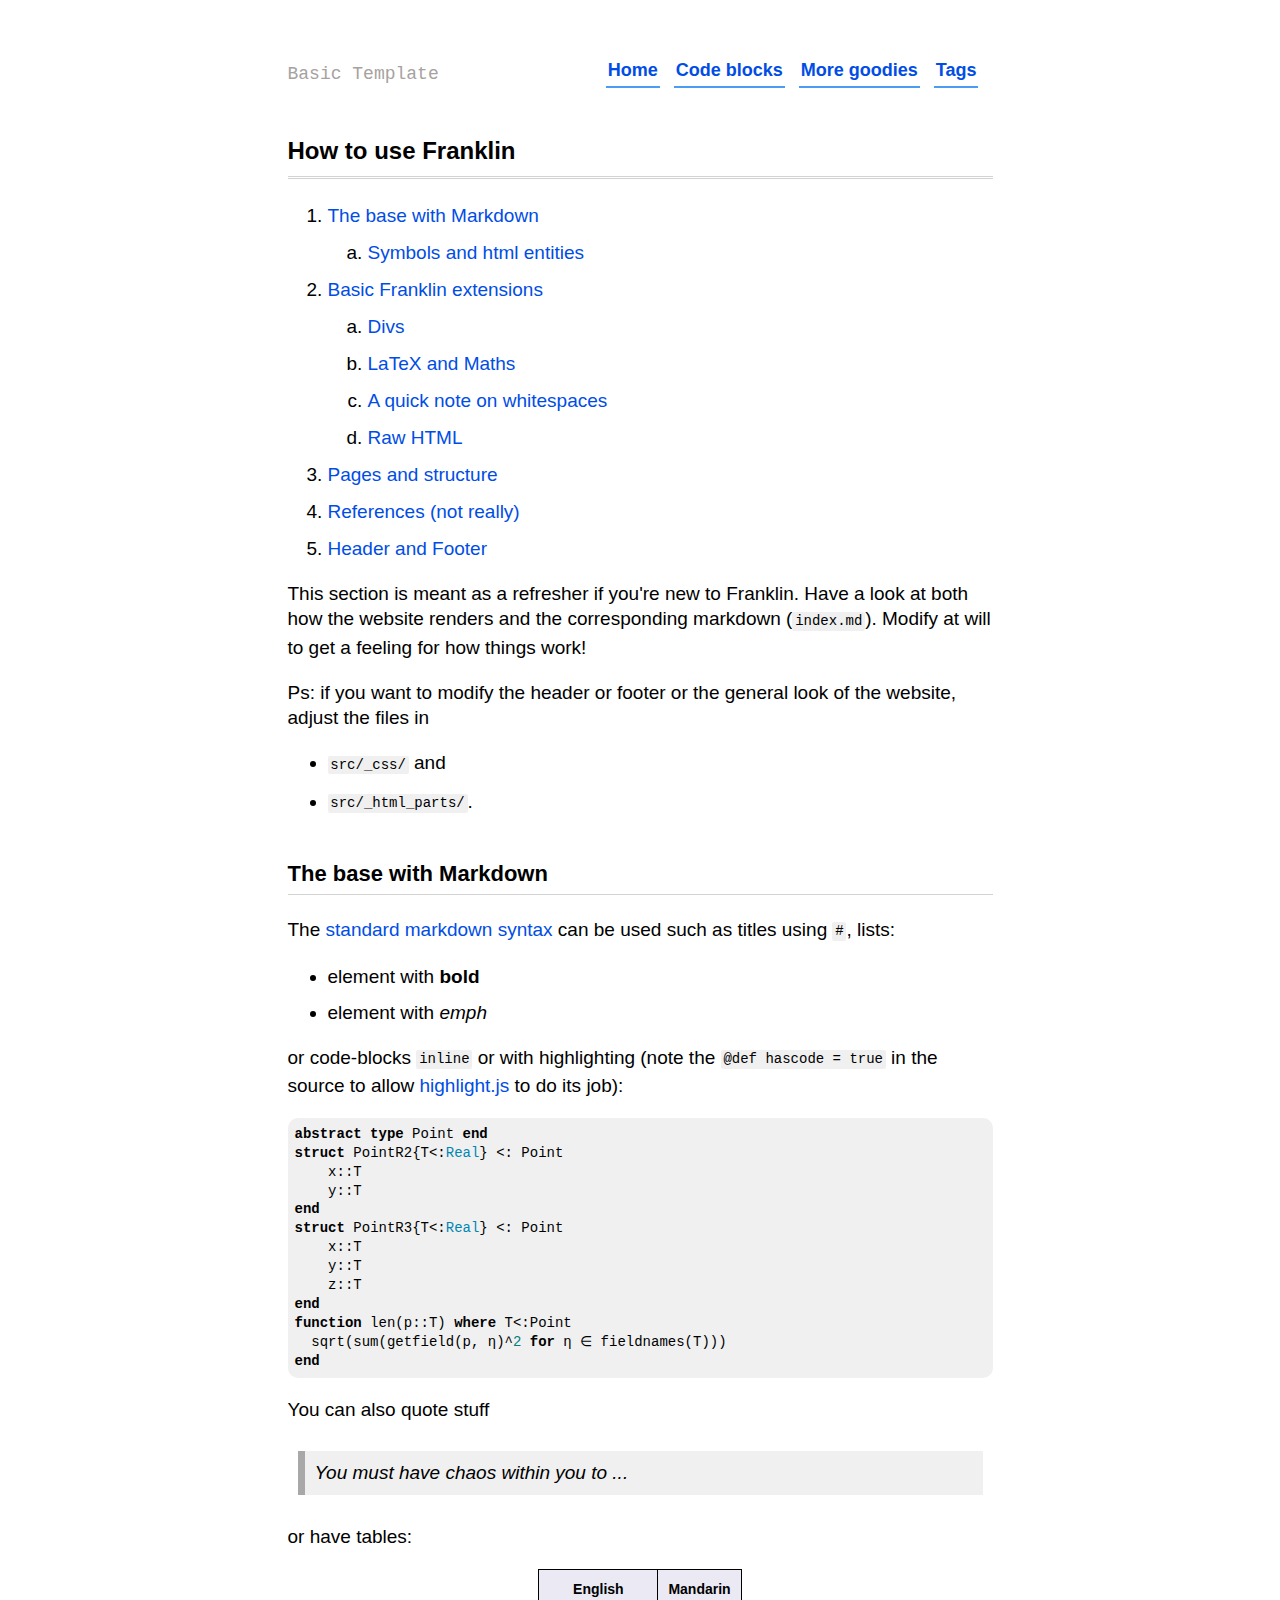
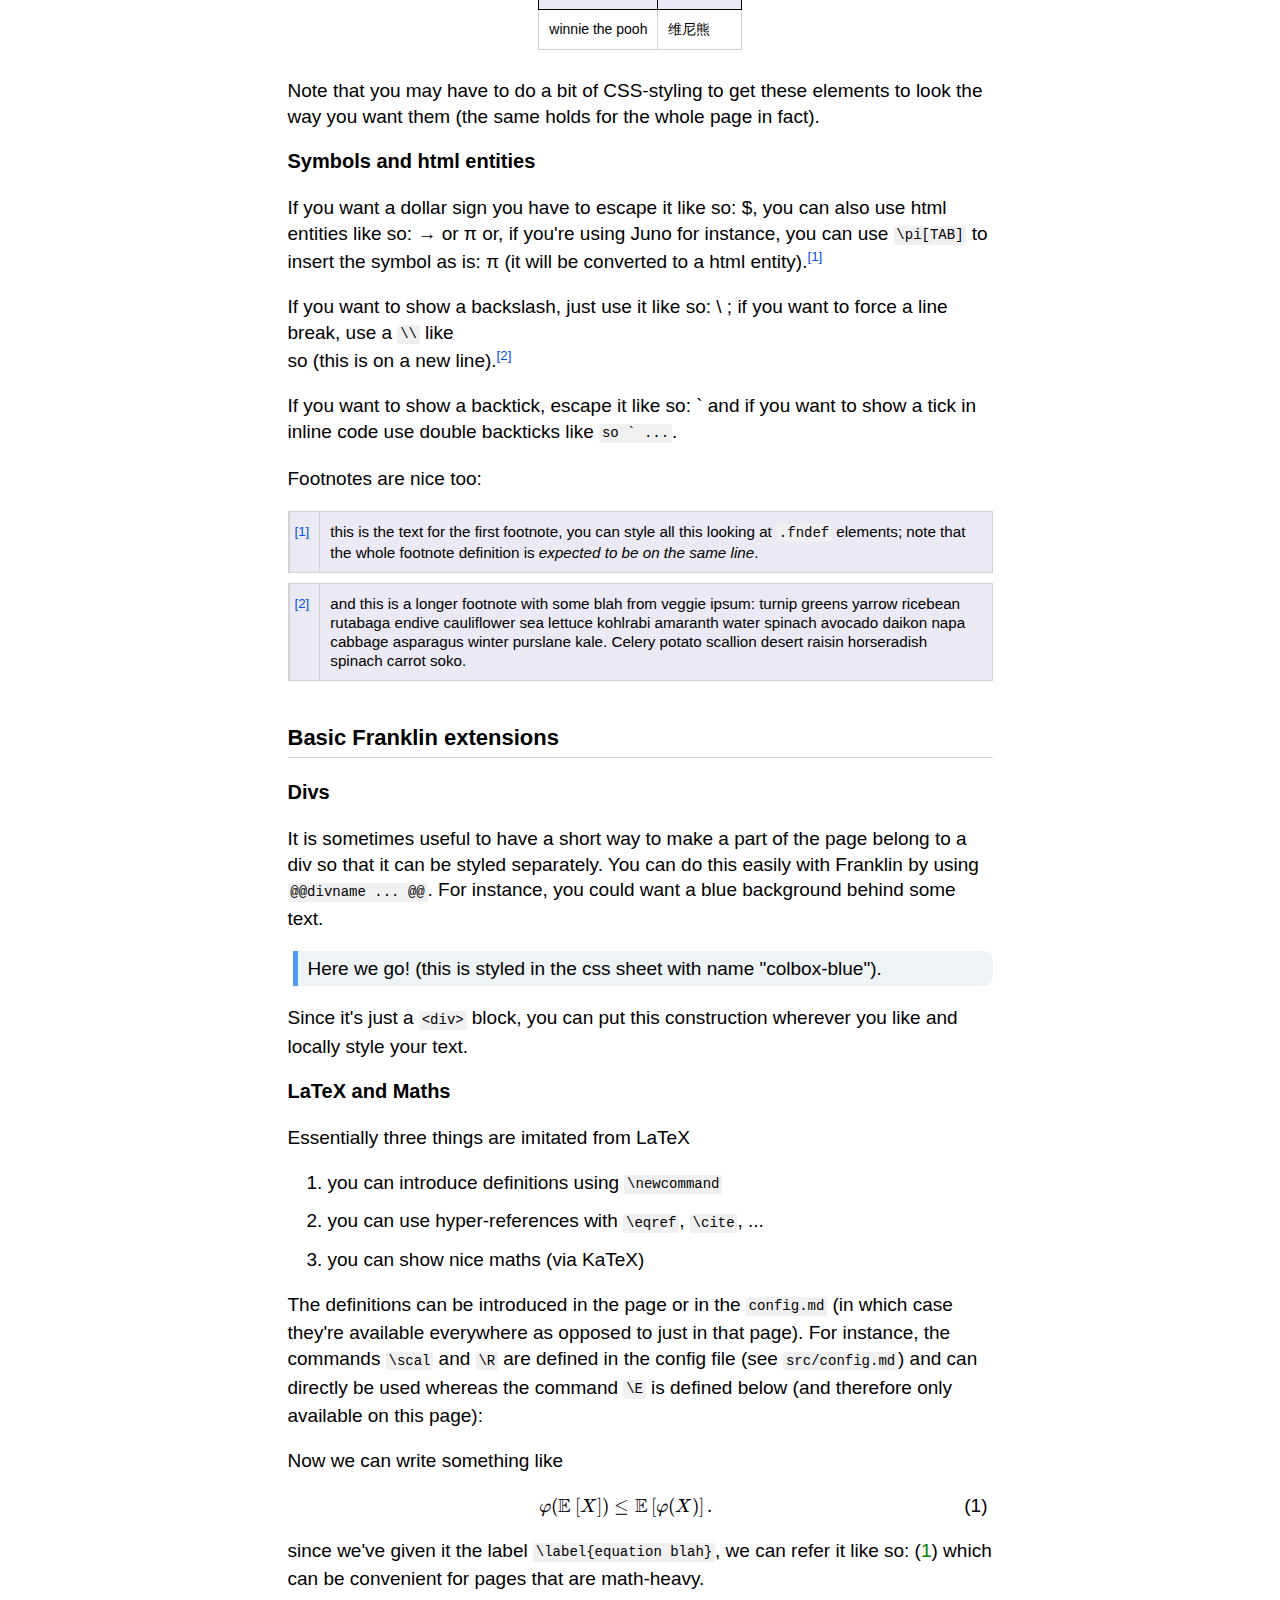
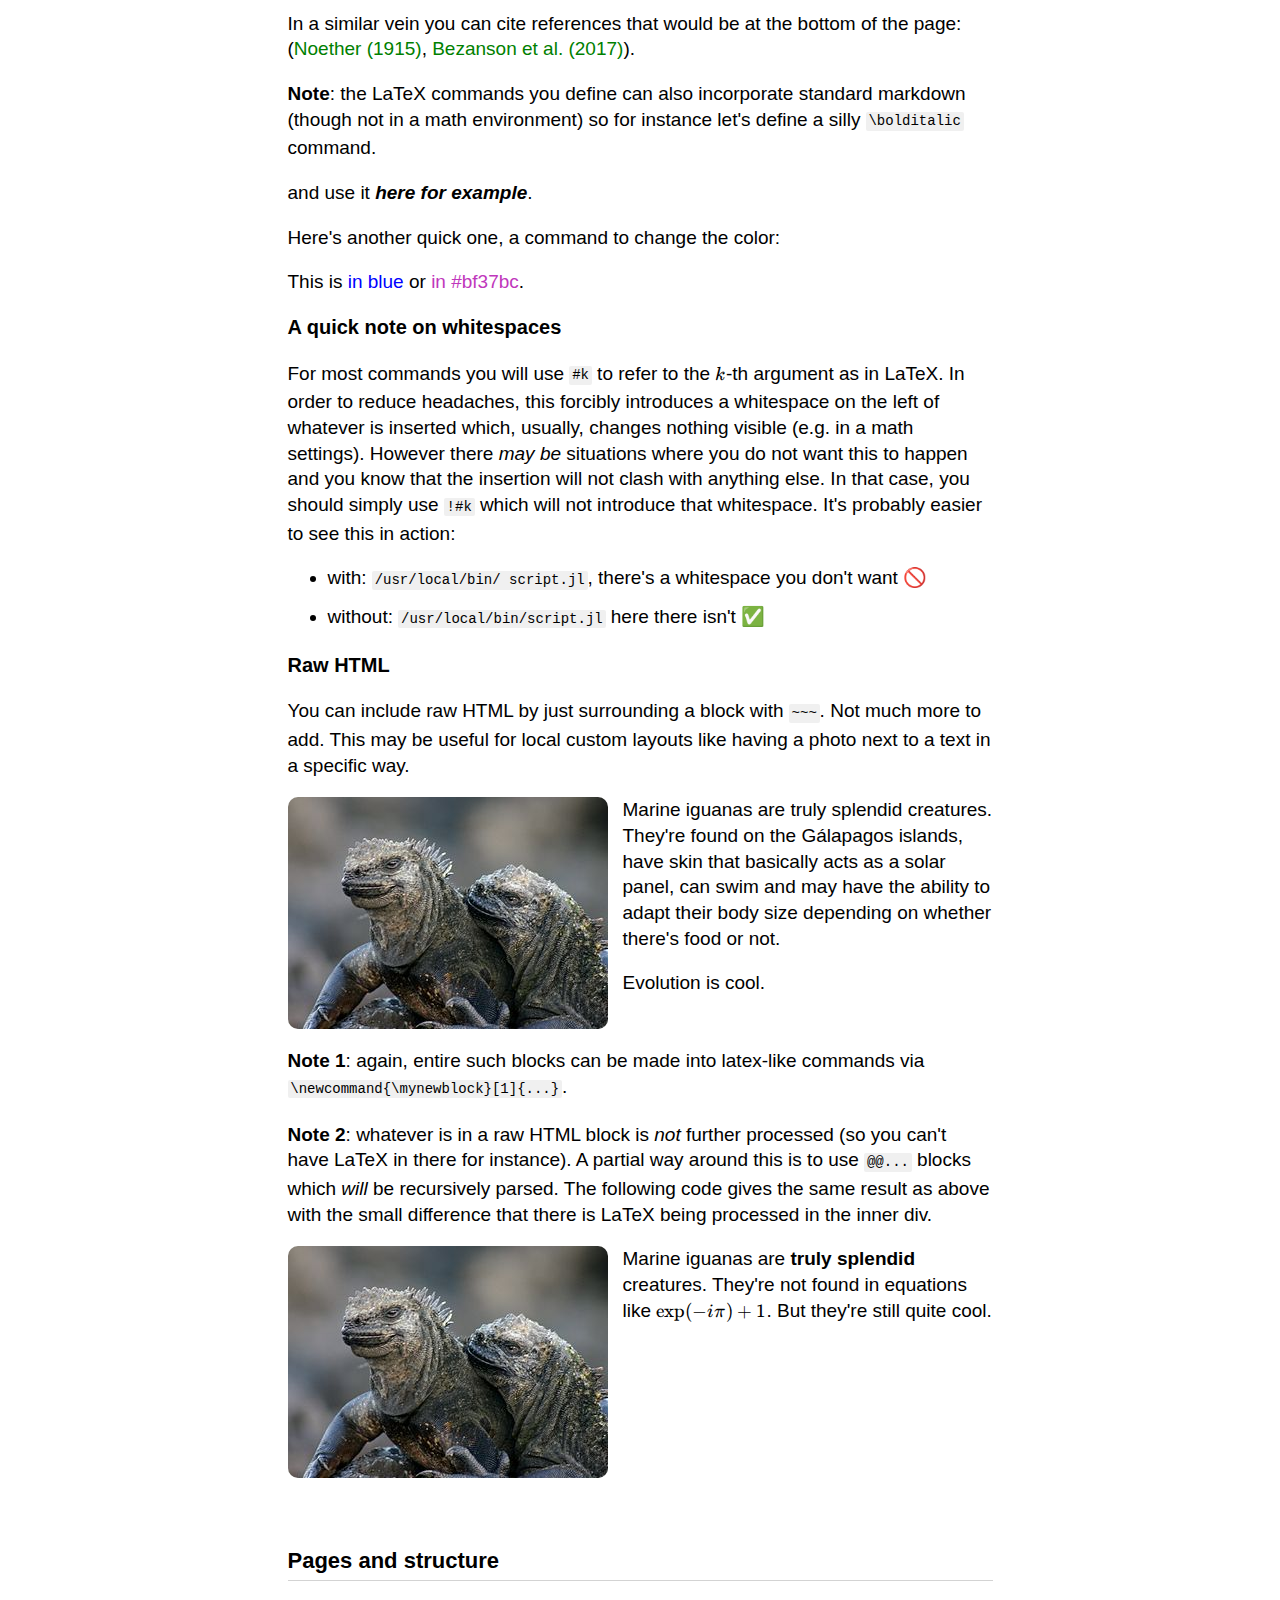
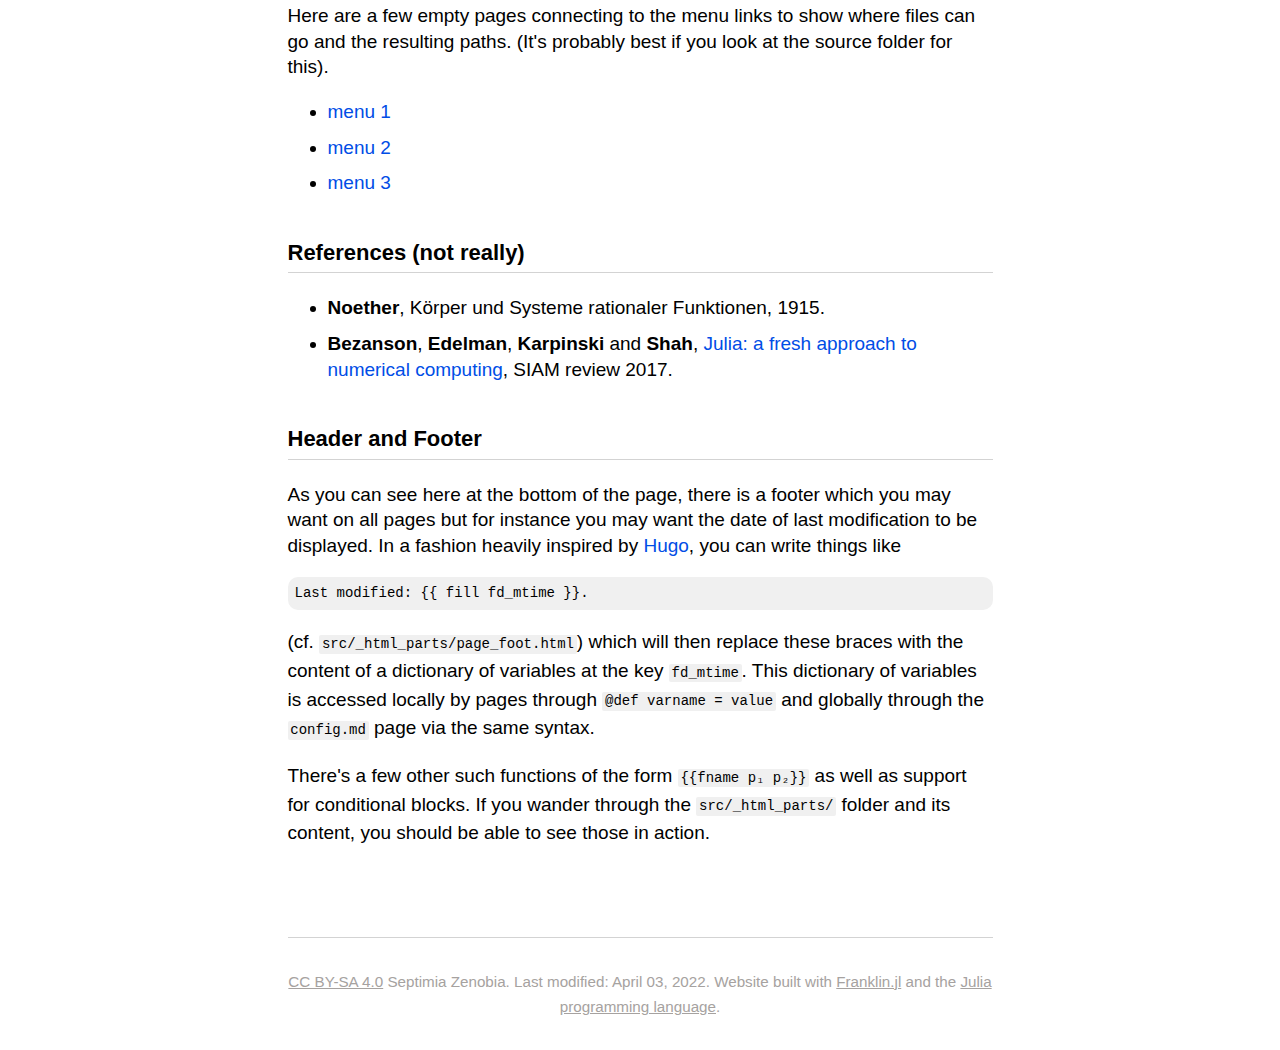
==== index.html @ fd64720a "Deploying to gh-pages from  @ 619028fad52aea829f2e5481ce11c814af1baa17 🚀" ====
<!doctype html> <html lang=en > <meta charset=UTF-8 > <meta name=viewport  content="width=device-width, initial-scale=1"> <link rel=stylesheet  href="/libs/katex/katex.min.css"> <link rel=stylesheet  href="/libs/highlight/github.min.css"> <link rel=stylesheet  href="/css/franklin.css"> <link rel=stylesheet  href="/css/basic.css"> <link rel=icon  href="/assets/favicon.png"> <title>Franklin Example</title> <header> <div class=blog-name ><a href="/">Basic Template</a></div> <nav> <ul> <li><a href="/">Home</a> <li><a href="/menu1/">Code blocks</a> <li><a href="/menu2/">More goodies</a> <li><a href="/menu3/">Tags</a> </ul> <img src="/assets/hamburger.svg" id=menu-icon > </nav> </header> <div class=franklin-content ><h1 id=how_to_use_franklin ><a href="#how_to_use_franklin" class=header-anchor >How to use Franklin</a></h1> <p><div class=franklin-toc ><ol><li><a href="#the_base_with_markdown">The base with Markdown</a><ol><li><a href="#symbols_and_html_entities">Symbols and html entities</a></ol><li><a href="#basic_franklin_extensions">Basic Franklin extensions</a><ol><li><a href="#divs">Divs</a><li><a href="#latex_and_maths">LaTeX and Maths</a><li><a href="#a_quick_note_on_whitespaces">A quick note on whitespaces</a><li><a href="#raw_html">Raw HTML</a></ol><li><a href="#pages_and_structure">Pages and structure</a><li><a href="#references_not_really">References &#40;not really&#41;</a><li><a href="#header_and_footer">Header and Footer</a></ol></div> </p> <p>This section is meant as a refresher if you&#39;re new to Franklin. Have a look at both how the website renders and the corresponding markdown &#40;<code>index.md</code>&#41;. Modify at will to get a feeling for how things work&#33;</p> <p>Ps: if you want to modify the header or footer or the general look of the website, adjust the files in</p> <ul> <li><p><code>src/_css/</code> and</p> <li><p><code>src/_html_parts/</code>.</p> </ul> <h2 id=the_base_with_markdown ><a href="#the_base_with_markdown" class=header-anchor >The base with Markdown</a></h2> <p>The <a href="https://github.com/adam-p/markdown-here/wiki/Markdown-Cheatsheet">standard markdown syntax</a> can be used such as titles using <code>#</code>, lists:</p> <ul> <li><p>element with <strong>bold</strong></p> <li><p>element with <em>emph</em></p> </ul> <p>or code-blocks <code>inline</code> or with highlighting &#40;note the <code>@def hascode &#61; true</code> in the source to allow <a href="https://highlightjs.org/">highlight.js</a> to do its job&#41;:</p> <pre><code class="julia hljs"><span class=hljs-keyword >abstract type</span> Point <span class=hljs-keyword >end</span>
<span class=hljs-keyword >struct</span> PointR2{T&lt;:<span class=hljs-built_in >Real</span>} &lt;: Point
    x::T
    y::T
<span class=hljs-keyword >end</span>
<span class=hljs-keyword >struct</span> PointR3{T&lt;:<span class=hljs-built_in >Real</span>} &lt;: Point
    x::T
    y::T
    z::T
<span class=hljs-keyword >end</span>
<span class=hljs-keyword >function</span> len(p::T) <span class=hljs-keyword >where</span> T&lt;:Point
  sqrt(sum(getfield(p, η)^<span class=hljs-number >2</span> <span class=hljs-keyword >for</span> η ∈ fieldnames(T)))
<span class=hljs-keyword >end</span></code></pre> <p>You can also quote stuff</p> <blockquote> <p>You must have chaos within you to ...</p> </blockquote> <p>or have tables:</p> <table><tr><th align=right >English<th align=right >Mandarin<tr><td align=right >winnie the pooh<td align=right >维尼熊</table> <p>Note that you may have to do a bit of CSS-styling to get these elements to look the way you want them &#40;the same holds for the whole page in fact&#41;.</p> <h3 id=symbols_and_html_entities ><a href="#symbols_and_html_entities" class=header-anchor >Symbols and html entities</a></h3> <p>If you want a dollar sign you have to escape it like so: &#36;, you can also use html entities like so: &rarr; or &pi; or, if you&#39;re using Juno for instance, you can use <code>\pi&#91;TAB&#93;</code> to insert the symbol as is: π &#40;it will be converted to a html entity&#41;.<sup id="fnref:1"><a href="#fndef:1" class=fnref >[1]</a></sup></p> <p>If you want to show a backslash, just use it like so: &#92; ; if you want to force a line break, use a <code>\\</code> like <br/> so &#40;this is on a new line&#41;.<sup id="fnref:blah"><a href="#fndef:blah" class=fnref >[2]</a></sup></p> <p>If you want to show a backtick, escape it like so: &#96; and if you want to show a tick in inline code use double backticks like <code>so &#96; ...</code>.</p> <p>Footnotes are nice too:</p> <p><table class=fndef  id="fndef:1"> <tr> <td class=fndef-backref ><a href="#fnref:1">[1]</a> <td class=fndef-content >this is the text for the first footnote, you can style all this looking at <code>.fndef</code> elements; note that the whole footnote definition is <em>expected to be on the same line</em>. </table> <table class=fndef  id="fndef:blah"> <tr> <td class=fndef-backref ><a href="#fnref:blah">[2]</a> <td class=fndef-content >and this is a longer footnote with some blah from veggie ipsum: turnip greens yarrow ricebean rutabaga endive cauliflower sea lettuce kohlrabi amaranth water spinach avocado daikon napa cabbage asparagus winter purslane kale. Celery potato scallion desert raisin horseradish spinach carrot soko. </table> </p> <h2 id=basic_franklin_extensions ><a href="#basic_franklin_extensions" class=header-anchor >Basic Franklin extensions</a></h2> <h3 id=divs ><a href="#divs" class=header-anchor >Divs</a></h3> <p>It is sometimes useful to have a short way to make a part of the page belong to a div so that it can be styled separately. You can do this easily with Franklin by using <code>@@divname ... @@</code>. For instance, you could want a blue background behind some text.</p> <div class=colbox-blue >Here we go&#33; &#40;this is styled in the css sheet with name &quot;colbox-blue&quot;&#41;.</div> <p>Since it&#39;s just a <code>&lt;div&gt;</code> block, you can put this construction wherever you like and locally style your text.</p> <h3 id=latex_and_maths ><a href="#latex_and_maths" class=header-anchor >LaTeX and Maths</a></h3> <p>Essentially three things are imitated from LaTeX</p> <ol> <li><p>you can introduce definitions using <code>\newcommand</code></p> <li><p>you can use hyper-references with <code>\eqref</code>, <code>\cite</code>, ...</p> <li><p>you can show nice maths &#40;via KaTeX&#41;</p> </ol> <p>The definitions can be introduced in the page or in the <code>config.md</code> &#40;in which case they&#39;re available everywhere as opposed to just in that page&#41;. For instance, the commands <code>\scal</code> and <code>\R</code> are defined in the config file &#40;see <code>src/config.md</code>&#41; and can directly be used whereas the command <code>\E</code> is defined below &#40;and therefore only available on this page&#41;:</p> <p>Now we can write something like</p> <a id=equation_blah  class=anchor ></a><span class=katex-display ><span class=katex ><span class=katex-mathml ><math xmlns="http://www.w3.org/1998/Math/MathML" display=block ><semantics><mrow><mi>φ</mi><mo stretchy=false >(</mo><mi mathvariant=double-struck >E</mi><mrow><mo fence=true >[</mo><mi>X</mi><mo fence=true >]</mo></mrow><mo stretchy=false >)</mo><mo>≤</mo><mi mathvariant=double-struck >E</mi><mrow><mo fence=true >[</mo><mi>φ</mi><mo stretchy=false >(</mo><mi>X</mi><mo stretchy=false >)</mo><mo fence=true >]</mo></mrow><mi mathvariant=normal >.</mi></mrow><annotation encoding="application/x-tex"> \varphi(\mathbb E\left[ X\right]) \le \mathbb E\left[ \varphi(X)\right]. </annotation></semantics></math></span><span class=katex-html  aria-hidden=true ><span class=base ><span class=strut  style="height:1em;vertical-align:-0.25em;"></span><span class="mord mathnormal">φ</span><span class=mopen >(</span><span class="mord mathbb">E</span><span class=mspace  style="margin-right:0.1667em;"></span><span class=minner ><span class="mopen delimcenter" style="top:0em;">[</span><span class="mord mathnormal" style="margin-right:0.07847em;">X</span><span class="mclose delimcenter" style="top:0em;">]</span></span><span class=mclose >)</span><span class=mspace  style="margin-right:0.2778em;"></span><span class=mrel >≤</span><span class=mspace  style="margin-right:0.2778em;"></span></span><span class=base ><span class=strut  style="height:1em;vertical-align:-0.25em;"></span><span class="mord mathbb">E</span><span class=mspace  style="margin-right:0.1667em;"></span><span class=minner ><span class="mopen delimcenter" style="top:0em;">[</span><span class="mord mathnormal">φ</span><span class=mopen >(</span><span class="mord mathnormal" style="margin-right:0.07847em;">X</span><span class=mclose >)</span><span class="mclose delimcenter" style="top:0em;">]</span></span><span class=mspace  style="margin-right:0.1667em;"></span><span class=mord >.</span></span></span></span></span> <p>since we&#39;ve given it the label <code>\label&#123;equation blah&#125;</code>, we can refer it like so: <span class=eqref >(<a href="#equation_blah">1</a>)</span> which can be convenient for pages that are math-heavy.</p> <p>In a similar vein you can cite references that would be at the bottom of the page: <span class=bibref >(<a href="#noether15">Noether (1915)</a>, <a href="#bezanson17">Bezanson et al. (2017)</a>)</span>.</p> <p><strong>Note</strong>: the LaTeX commands you define can also incorporate standard markdown &#40;though not in a math environment&#41; so for instance let&#39;s define a silly <code>\bolditalic</code> command.</p> <p>and use it <em><strong>here for example</strong></em>.</p> <p>Here&#39;s another quick one, a command to change the color:</p> <p>This is <span style="color: blue">in blue</span> or <span style="color: #bf37bc">in #bf37bc</span>.</p> <h3 id=a_quick_note_on_whitespaces ><a href="#a_quick_note_on_whitespaces" class=header-anchor >A quick note on whitespaces</a></h3> <p>For most commands you will use <code>#k</code> to refer to the <span class=katex ><span class=katex-mathml ><math xmlns="http://www.w3.org/1998/Math/MathML"><semantics><mrow><mi>k</mi></mrow><annotation encoding="application/x-tex">k</annotation></semantics></math></span><span class=katex-html  aria-hidden=true ><span class=base ><span class=strut  style="height:0.6944em;"></span><span class="mord mathnormal" style="margin-right:0.03148em;">k</span></span></span></span>-th argument as in LaTeX. In order to reduce headaches, this forcibly introduces a whitespace on the left of whatever is inserted which, usually, changes nothing visible &#40;e.g. in a math settings&#41;. However there <em>may be</em> situations where you do not want this to happen and you know that the insertion will not clash with anything else. In that case, you should simply use <code>&#33;#k</code> which will not introduce that whitespace. It&#39;s probably easier to see this in action:</p> <ul> <li><p>with: <code>/usr/local/bin/ script.jl</code>, there&#39;s a whitespace you don&#39;t want 🚫</p> <li><p>without: <code>/usr/local/bin/script.jl</code> here there isn&#39;t ✅</p> </ul> <h3 id=raw_html ><a href="#raw_html" class=header-anchor >Raw HTML</a></h3> <p>You can include raw HTML by just surrounding a block with <code>~~~</code>. Not much more to add. This may be useful for local custom layouts like having a photo next to a text in a specific way.</p> <div class=row > <div class=container > <img class=left  src="/assets/rndimg.jpg"> <p> Marine iguanas are truly splendid creatures. They're found on the Gálapagos islands, have skin that basically acts as a solar panel, can swim and may have the ability to adapt their body size depending on whether there's food or not. </p> <p> Evolution is cool. </p> <div style="clear: both"></div> </div> </div> <p><strong>Note 1</strong>: again, entire such blocks can be made into latex-like commands via <code>\newcommand&#123;\mynewblock&#125;&#91;1&#93;&#123;...&#125;</code>.</p> <p><strong>Note 2</strong>: whatever is in a raw HTML block is <em>not</em> further processed &#40;so you can&#39;t have LaTeX in there for instance&#41;. A partial way around this is to use <code>@@...</code> blocks which <em>will</em> be recursively parsed. The following code gives the same result as above with the small difference that there is LaTeX being processed in the inner div.</p> <div class=row ><div class=container ><div class=left ><img src="/assets/rndimg.jpg" alt="" /></div></div> <p>Marine iguanas are <strong>truly splendid</strong> creatures. They&#39;re not found in equations like <span class=katex ><span class=katex-mathml ><math xmlns="http://www.w3.org/1998/Math/MathML"><semantics><mrow><mi>exp</mi><mo>⁡</mo><mo stretchy=false >(</mo><mo>−</mo><mi>i</mi><mi>π</mi><mo stretchy=false >)</mo><mo>+</mo><mn>1</mn></mrow><annotation encoding="application/x-tex">\exp(-i\pi)+1</annotation></semantics></math></span><span class=katex-html  aria-hidden=true ><span class=base ><span class=strut  style="height:1em;vertical-align:-0.25em;"></span><span class=mop >exp</span><span class=mopen >(</span><span class=mord >−</span><span class="mord mathnormal" style="margin-right:0.03588em;">iπ</span><span class=mclose >)</span><span class=mspace  style="margin-right:0.2222em;"></span><span class=mbin >+</span><span class=mspace  style="margin-right:0.2222em;"></span></span><span class=base ><span class=strut  style="height:0.6444em;"></span><span class=mord >1</span></span></span></span>. But they&#39;re still quite cool. <div style="clear: both"></div> </p></div> <h2 id=pages_and_structure ><a href="#pages_and_structure" class=header-anchor >Pages and structure</a></h2> <p>Here are a few empty pages connecting to the menu links to show where files can go and the resulting paths. &#40;It&#39;s probably best if you look at the source folder for this&#41;.</p> <ul> <li><p><a href="/menu1/">menu 1</a></p> <li><p><a href="/menu2/">menu 2</a></p> <li><p><a href="/menu3/">menu 3</a></p> </ul> <h2 id=references_not_really ><a href="#references_not_really" class=header-anchor >References &#40;not really&#41;</a></h2> <ul> <li><p><a id=noether15  class=anchor ></a><strong>Noether</strong>, Körper und Systeme rationaler Funktionen, 1915.</p> <li><p><a id=bezanson17  class=anchor ></a><strong>Bezanson</strong>, <strong>Edelman</strong>, <strong>Karpinski</strong> and <strong>Shah</strong>, <a href="https://julialang.org/research/julia-fresh-approach-BEKS.pdf">Julia: a fresh approach to numerical computing</a>, SIAM review 2017.</p> </ul> <h2 id=header_and_footer ><a href="#header_and_footer" class=header-anchor >Header and Footer</a></h2> <p>As you can see here at the bottom of the page, there is a footer which you may want on all pages but for instance you may want the date of last modification to be displayed. In a fashion heavily inspired by <a href="https://gohugo.io">Hugo</a>, you can write things like</p> <pre><code class="html hljs">Last modified: {{ fill fd_mtime }}.</code></pre>
<p>&#40;cf. <code>src/_html_parts/page_foot.html</code>&#41; which will then replace these braces with the content of a dictionary of variables at the key <code>fd_mtime</code>. This dictionary of variables is accessed locally by pages through <code>@def varname &#61; value</code> and globally through the <code>config.md</code> page via the same syntax.</p>
<p>There&#39;s a few other such functions of the form <code>&#123;&#123;fname p₁ p₂&#125;&#125;</code> as well as support for conditional blocks. If you wander through the <code>src/_html_parts/</code> folder and its content, you should be able to see those in action.</p>
<div class=page-foot >
    <a href="http://creativecommons.org/licenses/by-sa/4.0/">CC BY-SA 4.0</a> Septimia Zenobia. Last modified: April 03, 2022.
    Website built with <a href="https://github.com/tlienart/Franklin.jl">Franklin.jl</a> and the <a href="https://julialang.org">Julia programming language</a>.
</div>
</div>
---- libs/highlight/github.min.css ----
.hljs { display: block; font-size: 14px; line-height: 1.45em; overflow-x: auto; padding: 0.5em; color: var(--text-color); background: var(--block-background); }

.hljs-comment,
.hljs-quote { color: #998; font-style: italic; }

.hljs-keyword,
.hljs-selector-tag,
.hljs-subst { color: var(--text-color); font-weight: 700; }

.hljs-literal,
.hljs-number,
.hljs-tag .hljs-attr,
.hljs-template-variable,
.hljs-variable { color: teal; }

.hljs-doctag,
.hljs-string { color: #d14; }

.hljs-section,
.hljs-selector-id,
.hljs-title { color: #900; font-weight: 700; }
.hljs-subst { font-weight: 400; }

.hljs-class .hljs-title,
.hljs-type { color: #458; font-weight: 700; }

.hljs-attribute,
.hljs-name,
.hljs-tag { color: navy; font-weight: 400; }

.hljs-link,
.hljs-regexp { color: #009926; }

.hljs-bullet,
.hljs-symbol { color: #990073; }

.hljs-built_in,
.hljs-builtin-name { color: #0086b3; }
.hljs-meta { color: var(--text-color); font-weight: 700; }
.hljs-deletion { background: #fdd; }
.hljs-addition { background: #dfd; }
.hljs-emphasis { font-style: italic; }
.hljs-strong { font-weight: 700; }
---- css/franklin.css ----
@charset "utf-8"; :root{--block-background:hsl(0,0%,94%);--output-background:hsl(0,0%,98%);--small:14px;--normal:19px;--text-color:hsv(0,0%,20%)}html{font-family:Helvetica,Arial,sans-serif;font-size:var(--normal);color:var(--text-color)}.franklin-content .row{display:block}.franklin-content .left{float:left;margin-right:15px}.franklin-content .right{float:right}.franklin-content .container img{width:auto;padding-left:0;border-radius:10px}.franklin-content .footnote{position:relative;top:-0.5em;font-size:70%}.franklin-content .page-foot a{text-decoration:none;color:#a6a2a0;text-decoration:underline}.page-foot{font-size:80%;font-family:Arial,serif;color:#a6a2a0;text-align:center;margin-top:6em;border-top:1px solid lightgrey;padding-top:2em;margin-bottom:4em}.franklin-toc li{margin:.6rem 0}.franklin-content{position:relative;padding-left:12.5%;padding-right:12.5%;line-height:1.35em}@media (min-width:940px){.franklin-content{width:705px;margin-left:auto;margin-right:auto}}@media (max-width:480px){.franklin-content{padding-left:6%;padding-right:6%}}.franklin-content h1{font-size:24px}.franklin-content h2{font-size:22px}.franklin-content h3{font-size:20px}.franklin-content h1,h2,h3,h4,h5,h6{text-align:left}.franklin-content h1{padding-bottom:.5em;border-bottom:3px double lightgrey;margin-top:1.5em;margin-bottom:1em}.franklin-content h2{padding-bottom:.3em;border-bottom:1px solid lightgrey;margin-top:2em;margin-bottom:1em}.franklin-content h1 a{color:inherit}.franklin-content h1 a:hover{text-decoration:none}.franklin-content h2 a{color:inherit}.franklin-content h2 a:hover{text-decoration:none}.franklin-content h3 a{color:inherit}.franklin-content h3 a:hover{text-decoration:none}.franklin-content h4 a{color:inherit}.franklin-content h4 a:hover{text-decoration:none}.franklin-content h5 a{color:inherit}.franklin-content h5 a:hover{text-decoration:none}.franklin-content h6 a{color:inherit}.franklin-content h6 a:hover{text-decoration:none}.franklin-content table{margin-left:auto;margin-right:auto;border-collapse:collapse;text-align:center}.franklin-toc ol ol{list-style-type:lower-alpha}.franklin-content th,td{font-size:var(--small);padding:10px;border:1px solid black}.franklin-content blockquote{background:var(--block-background);border-left:7px solid #a8a8a8;margin:1.5em 10px;padding:.5em 10px;font-style:italic}.franklin-content blockquote p{display:inline}.franklin-content li p{margin:10px 0}.franklin-content a{color:#004de6;text-decoration:none}.franklin-content a:hover{text-decoration:underline}.franklin-content .eqref a{color:green}.franklin-content .bibref a{color:green}.franklin-content sup{font-size:70%;vertical-align:super;line-height:0}.franklin-content table.fndef{margin:0;margin-bottom:10px}.franklin-content .fndef tr,td{padding:0;border:0;text-align:left}.franklin-content .fndef tr{border-left:2px solid lightgray}.franklin-content .fndef td.fndef-backref{vertical-align:top;font-size:70%;padding-left:5px}.franklin-content .fndef td.fndef-content{font-size:80%;padding-left:10px;width:100%}.franklin-content img{width:70%;text-align:center;padding-left:10%}.franklin-content .img-small img{width:50%;text-align:center;padding-left:20%}body{counter-reset:eqnum}.katex{font-size:1em !important}.katex-display .katex{display:inline-block;white-space:normal}.katex-display::after{counter-increment:eqnum;content:"(" counter(eqnum) ")";position:relative;float:right;padding-right:5px}.nonumber .katex-display::after{counter-increment:nothing;content:""}code{background-color:var(--block-background);padding:.1em .2em;border-radius:2px;font-size:var(--small)}.hljs{font-size:var(--small);line-height:1.35em;border-radius:10px}.hljs-meta,.hljs-metas,.hljs-metap{font-weight:bold}.hljs-meta{color:#19b333}.hljs-metas{color:red}.hljs-metap{color:#3383e7}.code-output{background:var(--output-background);border:1px dashed #dbdbdb}.franklin-content .colbox-blue{background-color:#eef3f5;padding-top:5px;padding-right:10px;padding-left:10px;padding-bottom:5px;margin-left:5px;margin-top:5px;margin-bottom:5px;border-radius:0 10px 10px 0;border-left:5px solid #4c9cf1}
---- css/basic.css ----
@charset "utf-8"; nav{width:64%;display:inline-block}nav ul{padding-left:0;margin-top:0;margin-bottom:0}nav li{display:inline-block}nav li a{color:#004de6;text-decoration:none;font-size:18px;font-weight:bold;display:inline-block;float:center;padding-top:10px;padding-right:2px;padding-left:2px;padding-bottom:5px;margin-left:7px;margin-right:7px;border-bottom:2px solid #4c9cf1;transition:color .3s ease}header{text-align:right;margin-top:50px;margin-bottom:50px;display:flex;align-items:center}header .blog-name{width:35%;display:inline-block;text-align:left;font-size:18px;font-family:"Lucida Console",Monaco,monospace;padding-top:10px}header .blog-name a{color:#a6a2a0;text-decoration:none}header li a:hover{color:black;border-bottom:2px solid black}#menu-icon{display:none}@media (max-width:480px){header{padding-left:6%;padding-right:6%}}@media (min-width:481px){header{padding-left:12.5%;padding-right:12.5%}}@media (min-width:940px){header{width:705px;margin-left:auto;margin-right:auto}}@media (max-width:760px){header{display:block}header .blog-name{display:block;width:100%;padding-bottom:10px}nav{width:100%}}@media (max-width:500px){header{height:35px;display:flex;align-items:center}header .blog-name{display:inline-block;width:70%}nav{display:inline-block;width:27%}nav ul,nav:active ul{display:none;position:absolute;background:#fff;border:1px solid #444;right:50px;top:60px;width:30%;border-radius:4px 0 4px 4px;z-index:1}nav li{text-align:left;display:block;padding:0;margin:0}header li a{border-bottom:none}header li a:hover{border-bottom:none}nav:hover ul{display:block}#menu-icon{display:inline-block;margin-right:10px;margin-top:5px}}table{line-height:1em;margin-left:auto;margin-right:auto;border-collapse:collapse;text-align:center;margin-bottom:1.5em}tr:first-of-type{background:#eae9f4}tr:first-of-type>th{text-align:center}tr,th,td{padding:10px;border:1px solid lightgray}table tbody tr td{border:1px solid lightgray}
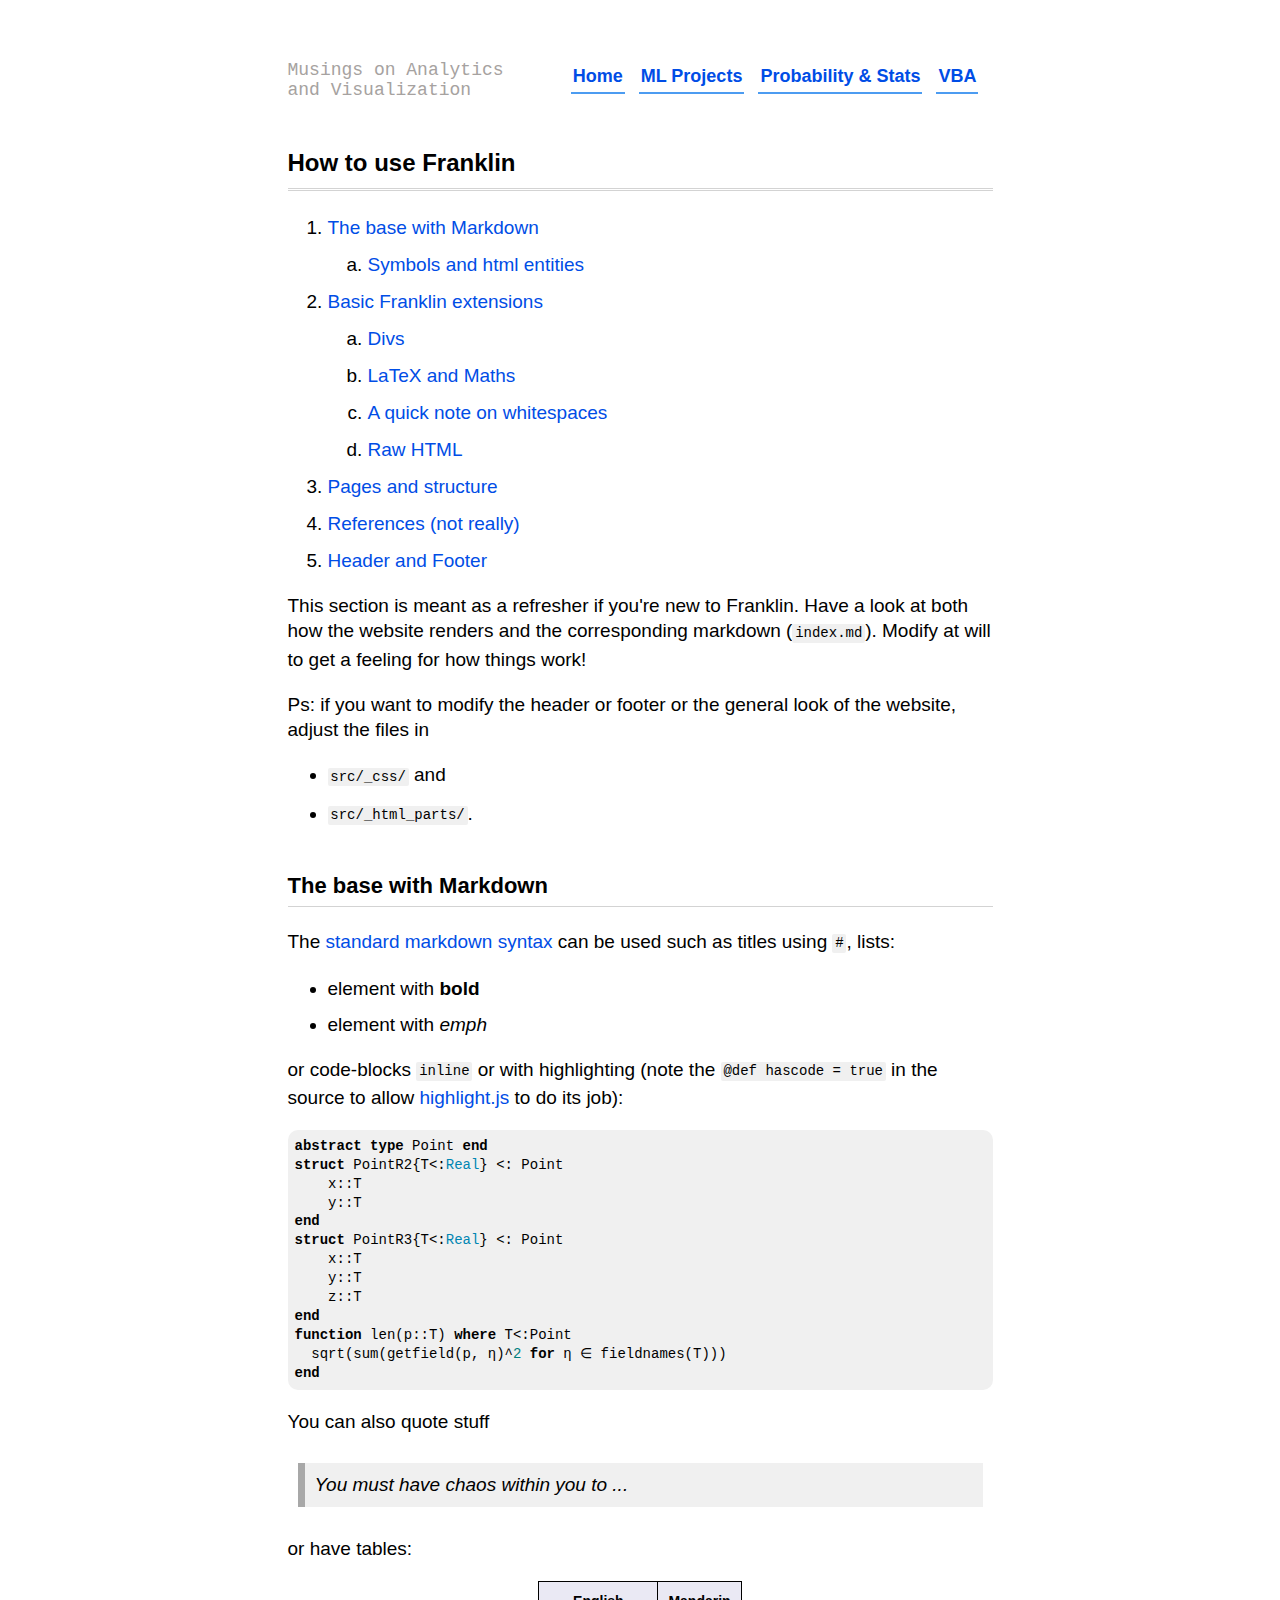
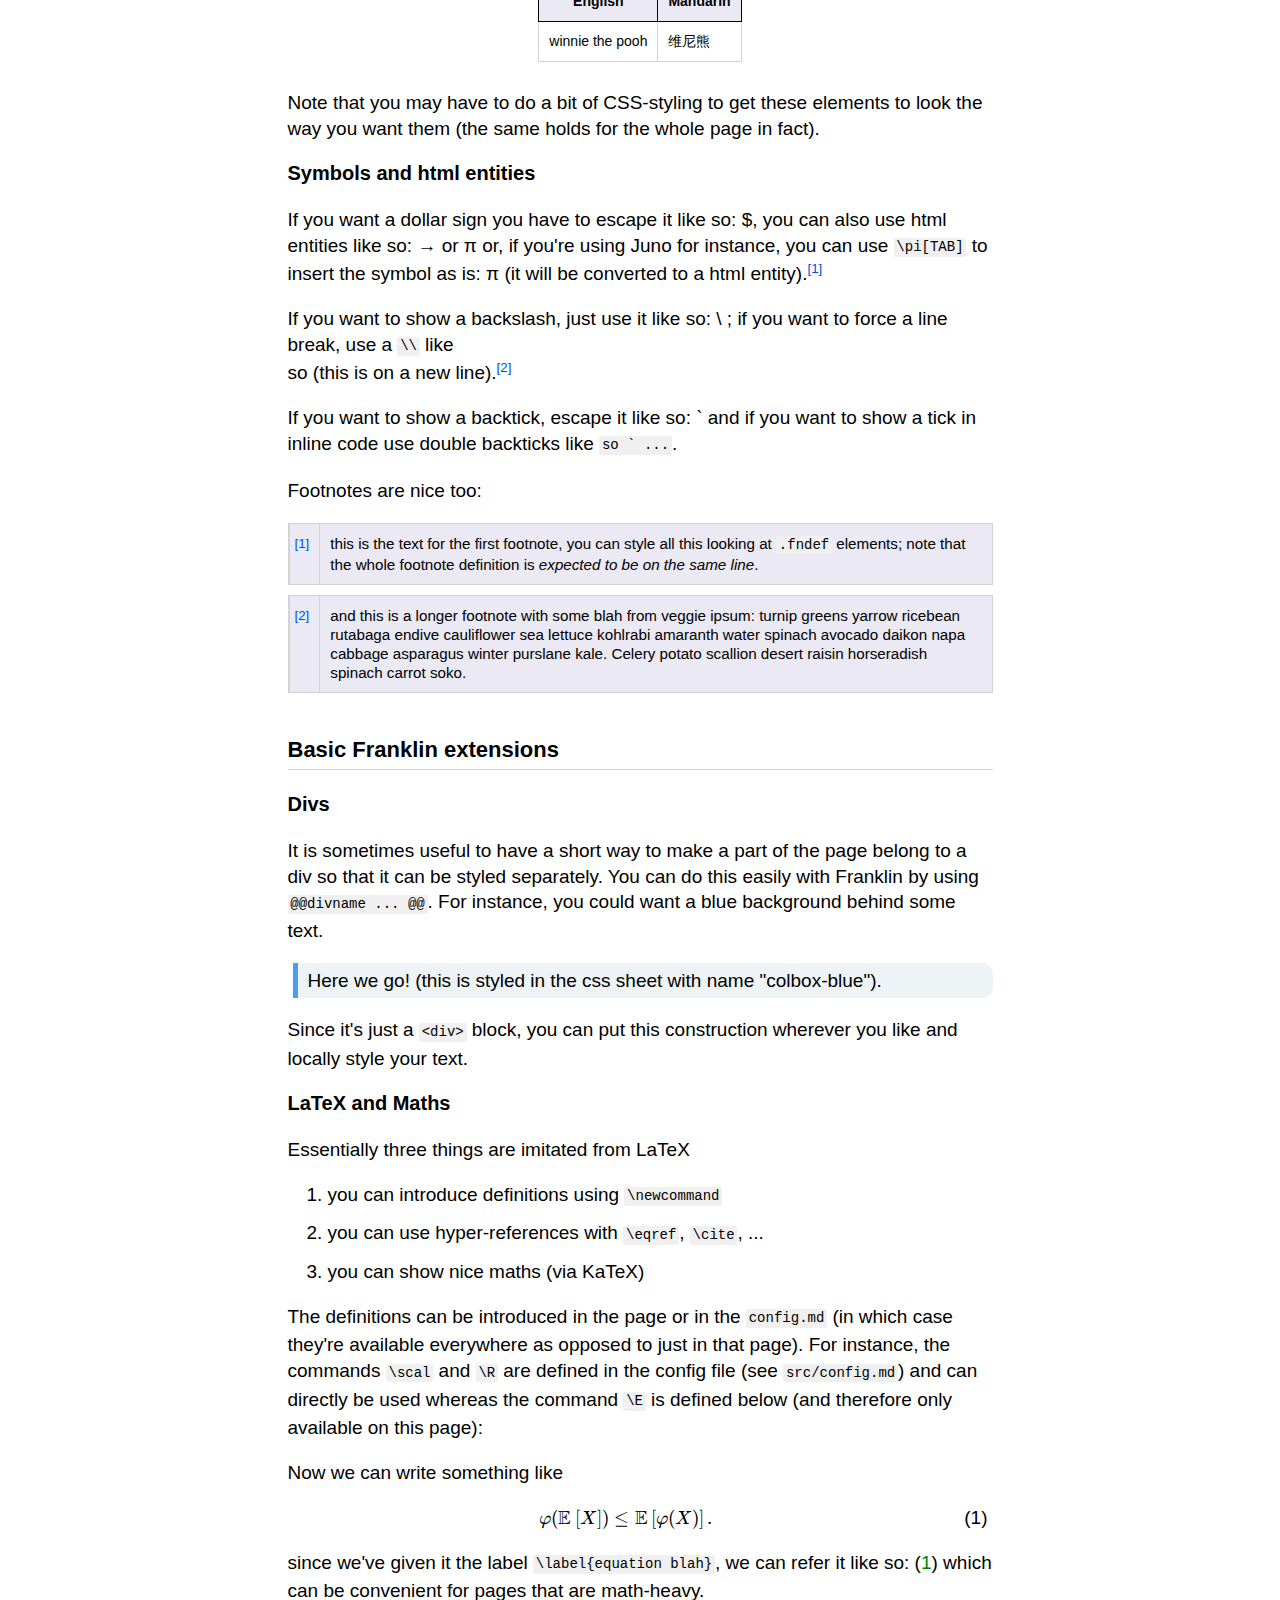
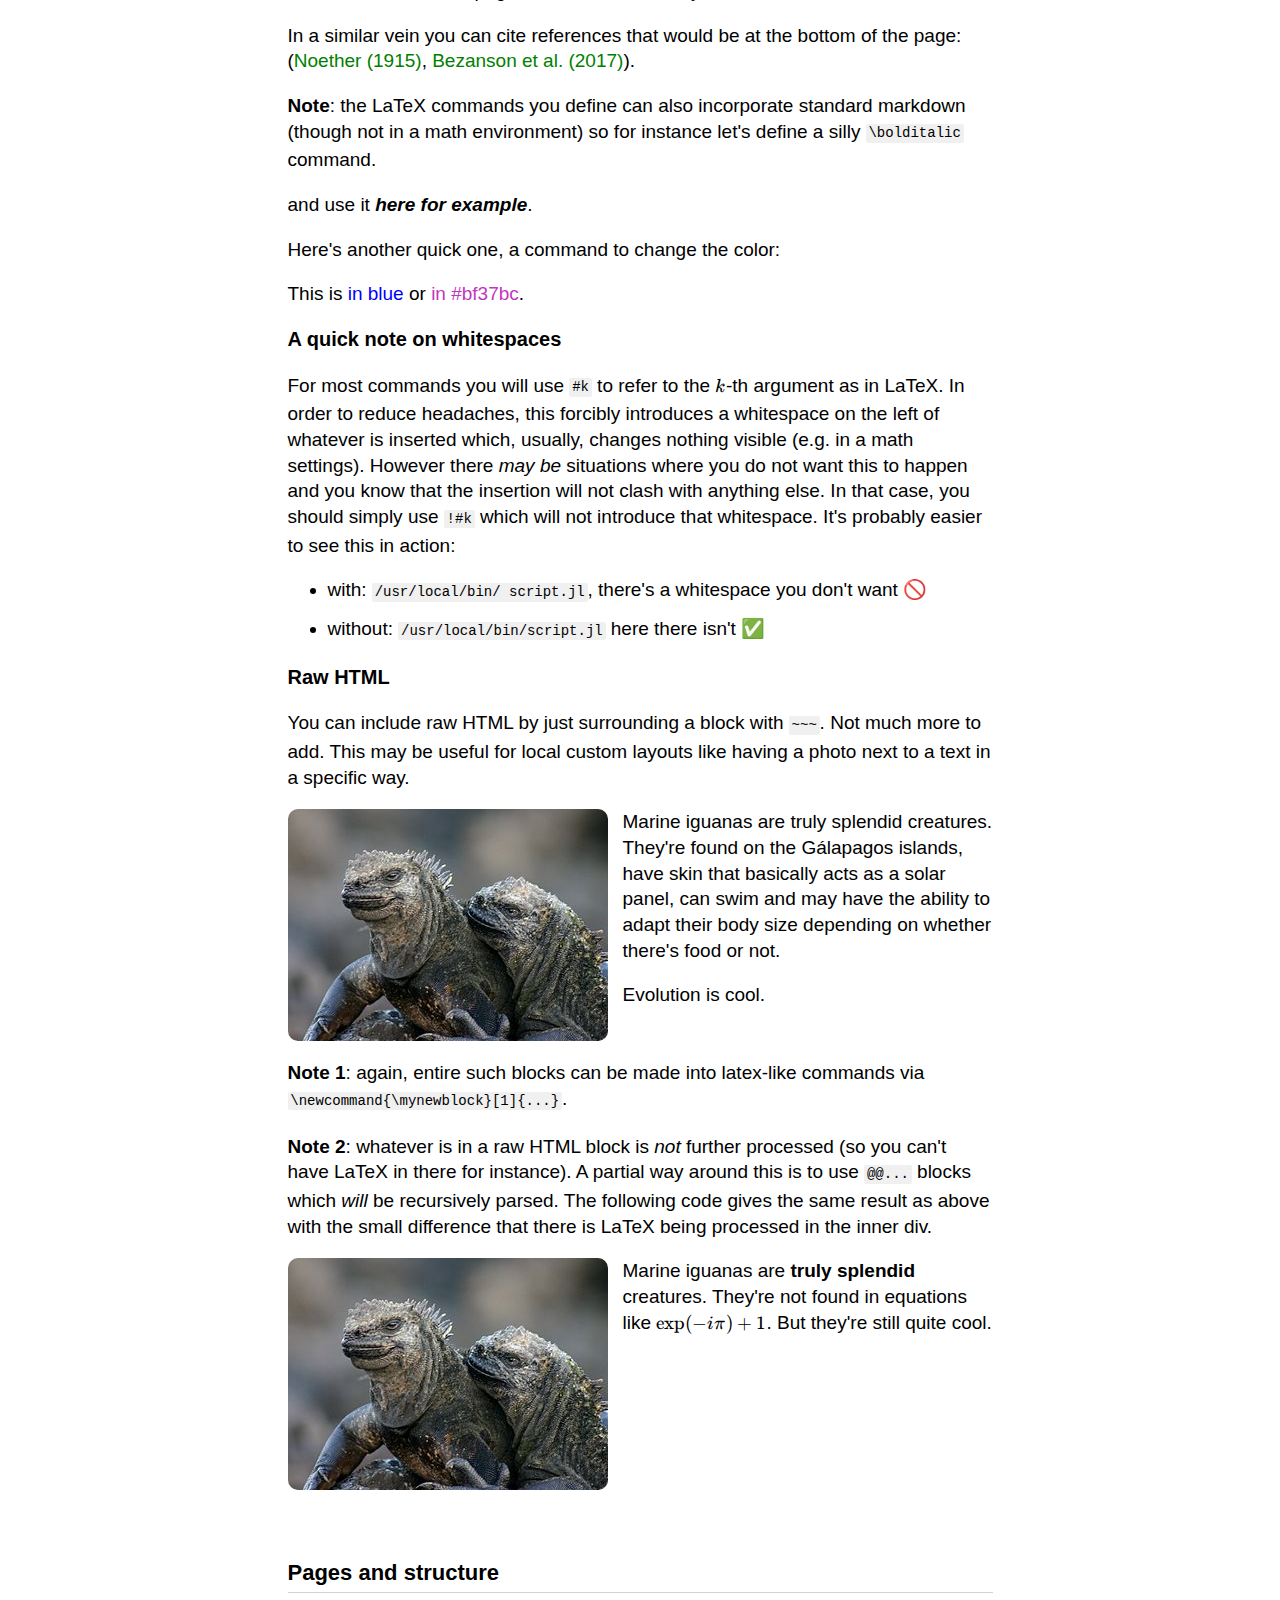
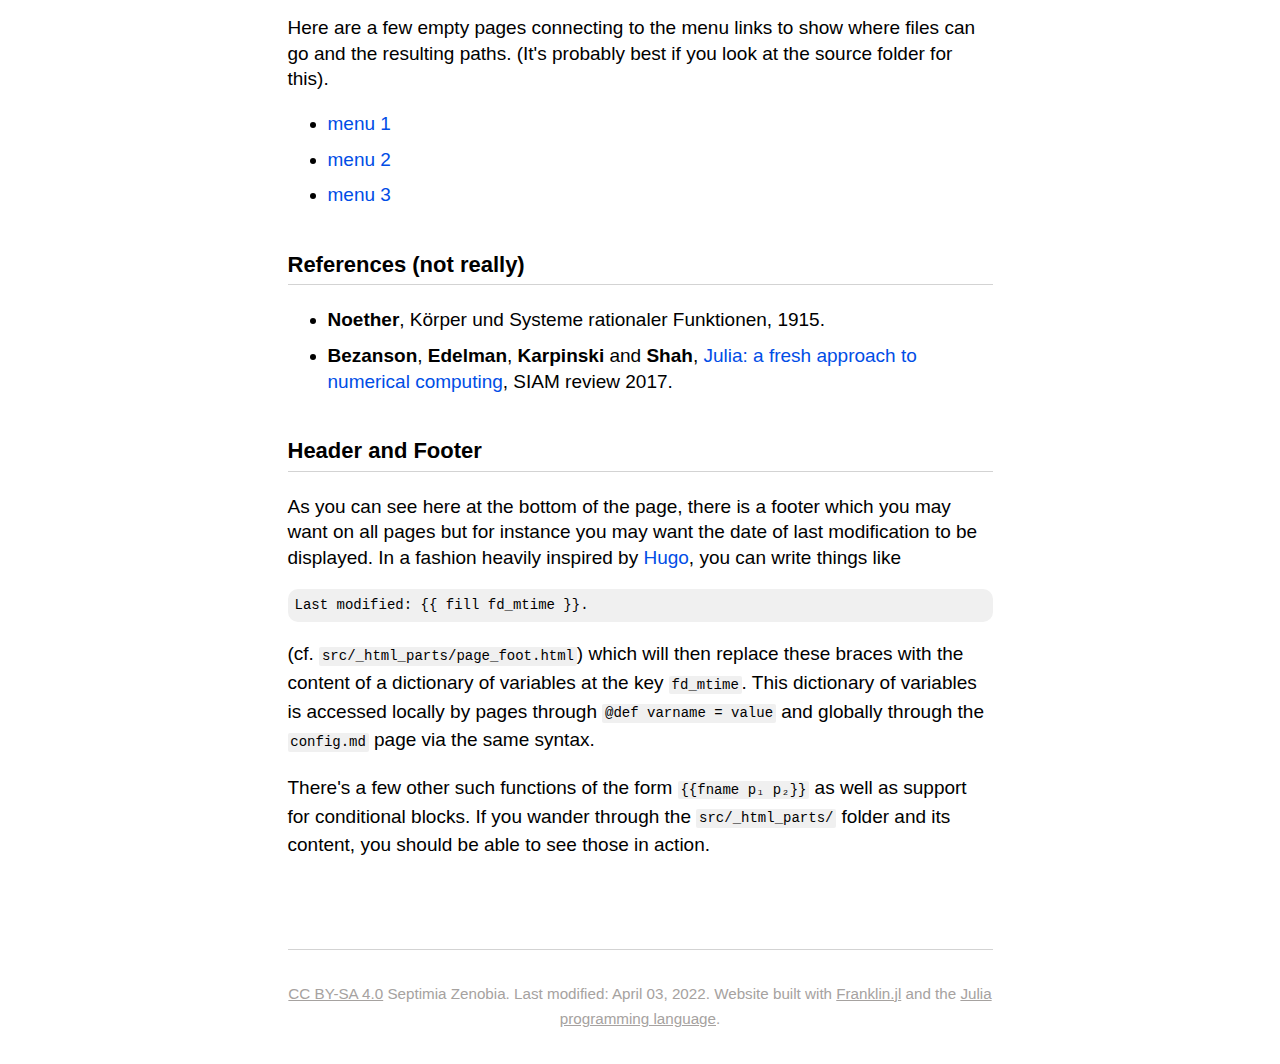
==== commit 2667cda6: "Deploying to gh-pages from  @ 536d0cd5e1e3bde57b9677f42c3308befeafed08 🚀" ====
--- a/index.html
+++ b/index.html
@@ -1,4 +1,4 @@
-<!doctype html> <html lang=en > <meta charset=UTF-8 > <meta name=viewport  content="width=device-width, initial-scale=1"> <link rel=stylesheet  href="/libs/katex/katex.min.css"> <link rel=stylesheet  href="/libs/highlight/github.min.css"> <link rel=stylesheet  href="/css/franklin.css"> <link rel=stylesheet  href="/css/basic.css"> <link rel=icon  href="/assets/favicon.png"> <title>Franklin Example</title> <header> <div class=blog-name ><a href="/">Basic Template</a></div> <nav> <ul> <li><a href="/">Home</a> <li><a href="/menu1/">Code blocks</a> <li><a href="/menu2/">More goodies</a> <li><a href="/menu3/">Tags</a> </ul> <img src="/assets/hamburger.svg" id=menu-icon > </nav> </header> <div class=franklin-content ><h1 id=how_to_use_franklin ><a href="#how_to_use_franklin" class=header-anchor >How to use Franklin</a></h1> <p><div class=franklin-toc ><ol><li><a href="#the_base_with_markdown">The base with Markdown</a><ol><li><a href="#symbols_and_html_entities">Symbols and html entities</a></ol><li><a href="#basic_franklin_extensions">Basic Franklin extensions</a><ol><li><a href="#divs">Divs</a><li><a href="#latex_and_maths">LaTeX and Maths</a><li><a href="#a_quick_note_on_whitespaces">A quick note on whitespaces</a><li><a href="#raw_html">Raw HTML</a></ol><li><a href="#pages_and_structure">Pages and structure</a><li><a href="#references_not_really">References &#40;not really&#41;</a><li><a href="#header_and_footer">Header and Footer</a></ol></div> </p> <p>This section is meant as a refresher if you&#39;re new to Franklin. Have a look at both how the website renders and the corresponding markdown &#40;<code>index.md</code>&#41;. Modify at will to get a feeling for how things work&#33;</p> <p>Ps: if you want to modify the header or footer or the general look of the website, adjust the files in</p> <ul> <li><p><code>src/_css/</code> and</p> <li><p><code>src/_html_parts/</code>.</p> </ul> <h2 id=the_base_with_markdown ><a href="#the_base_with_markdown" class=header-anchor >The base with Markdown</a></h2> <p>The <a href="https://github.com/adam-p/markdown-here/wiki/Markdown-Cheatsheet">standard markdown syntax</a> can be used such as titles using <code>#</code>, lists:</p> <ul> <li><p>element with <strong>bold</strong></p> <li><p>element with <em>emph</em></p> </ul> <p>or code-blocks <code>inline</code> or with highlighting &#40;note the <code>@def hascode &#61; true</code> in the source to allow <a href="https://highlightjs.org/">highlight.js</a> to do its job&#41;:</p> <pre><code class="julia hljs"><span class=hljs-keyword >abstract type</span> Point <span class=hljs-keyword >end</span>
+<!doctype html> <html lang=en > <meta charset=UTF-8 > <meta name=viewport  content="width=device-width, initial-scale=1"> <link rel=stylesheet  href="/libs/katex/katex.min.css"> <link rel=stylesheet  href="/libs/highlight/github.min.css"> <link rel=stylesheet  href="/css/franklin.css"> <link rel=stylesheet  href="/css/basic.css"> <link rel=icon  href="/assets/favicon.png"> <title>Musings on Analytics, Visualization</title> <header> <div class=blog-name ><a href="/">Musings on Analytics and Visualization</a></div> <nav> <ul> <li><a href="/">Home</a> <li><a href="/menu1/">ML Projects</a> <li><a href="/menu2/">Probability & Stats</a> <li><a href="/menu3/">VBA</a> </ul> <img src="/assets/hamburger.svg" id=menu-icon > </nav> </header> <div class=franklin-content ><h1 id=how_to_use_franklin ><a href="#how_to_use_franklin" class=header-anchor >How to use Franklin</a></h1> <p><div class=franklin-toc ><ol><li><a href="#the_base_with_markdown">The base with Markdown</a><ol><li><a href="#symbols_and_html_entities">Symbols and html entities</a></ol><li><a href="#basic_franklin_extensions">Basic Franklin extensions</a><ol><li><a href="#divs">Divs</a><li><a href="#latex_and_maths">LaTeX and Maths</a><li><a href="#a_quick_note_on_whitespaces">A quick note on whitespaces</a><li><a href="#raw_html">Raw HTML</a></ol><li><a href="#pages_and_structure">Pages and structure</a><li><a href="#references_not_really">References &#40;not really&#41;</a><li><a href="#header_and_footer">Header and Footer</a></ol></div> </p> <p>This section is meant as a refresher if you&#39;re new to Franklin. Have a look at both how the website renders and the corresponding markdown &#40;<code>index.md</code>&#41;. Modify at will to get a feeling for how things work&#33;</p> <p>Ps: if you want to modify the header or footer or the general look of the website, adjust the files in</p> <ul> <li><p><code>src/_css/</code> and</p> <li><p><code>src/_html_parts/</code>.</p> </ul> <h2 id=the_base_with_markdown ><a href="#the_base_with_markdown" class=header-anchor >The base with Markdown</a></h2> <p>The <a href="https://github.com/adam-p/markdown-here/wiki/Markdown-Cheatsheet">standard markdown syntax</a> can be used such as titles using <code>#</code>, lists:</p> <ul> <li><p>element with <strong>bold</strong></p> <li><p>element with <em>emph</em></p> </ul> <p>or code-blocks <code>inline</code> or with highlighting &#40;note the <code>@def hascode &#61; true</code> in the source to allow <a href="https://highlightjs.org/">highlight.js</a> to do its job&#41;:</p> <pre><code class="julia hljs"><span class=hljs-keyword >abstract type</span> Point <span class=hljs-keyword >end</span>
 <span class=hljs-keyword >struct</span> PointR2{T&lt;:<span class=hljs-built_in >Real</span>} &lt;: Point
     x::T
     y::T
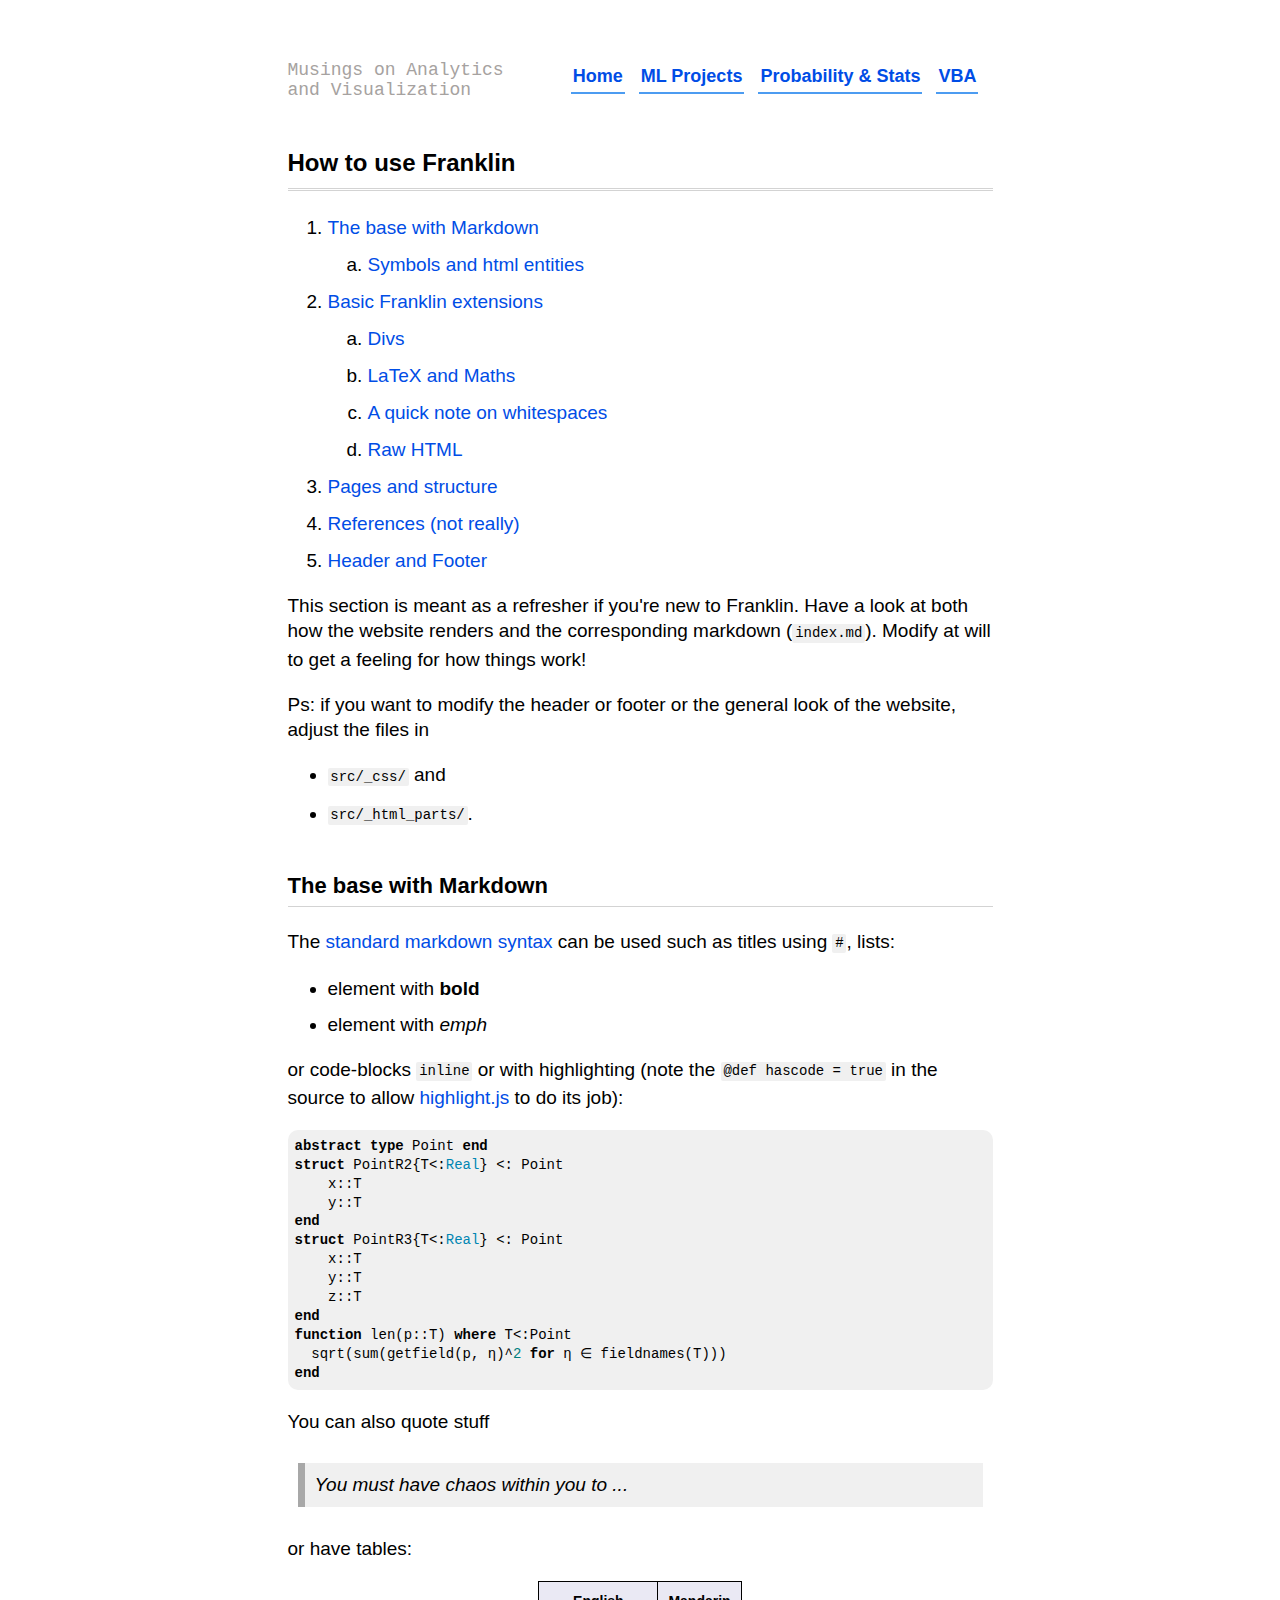
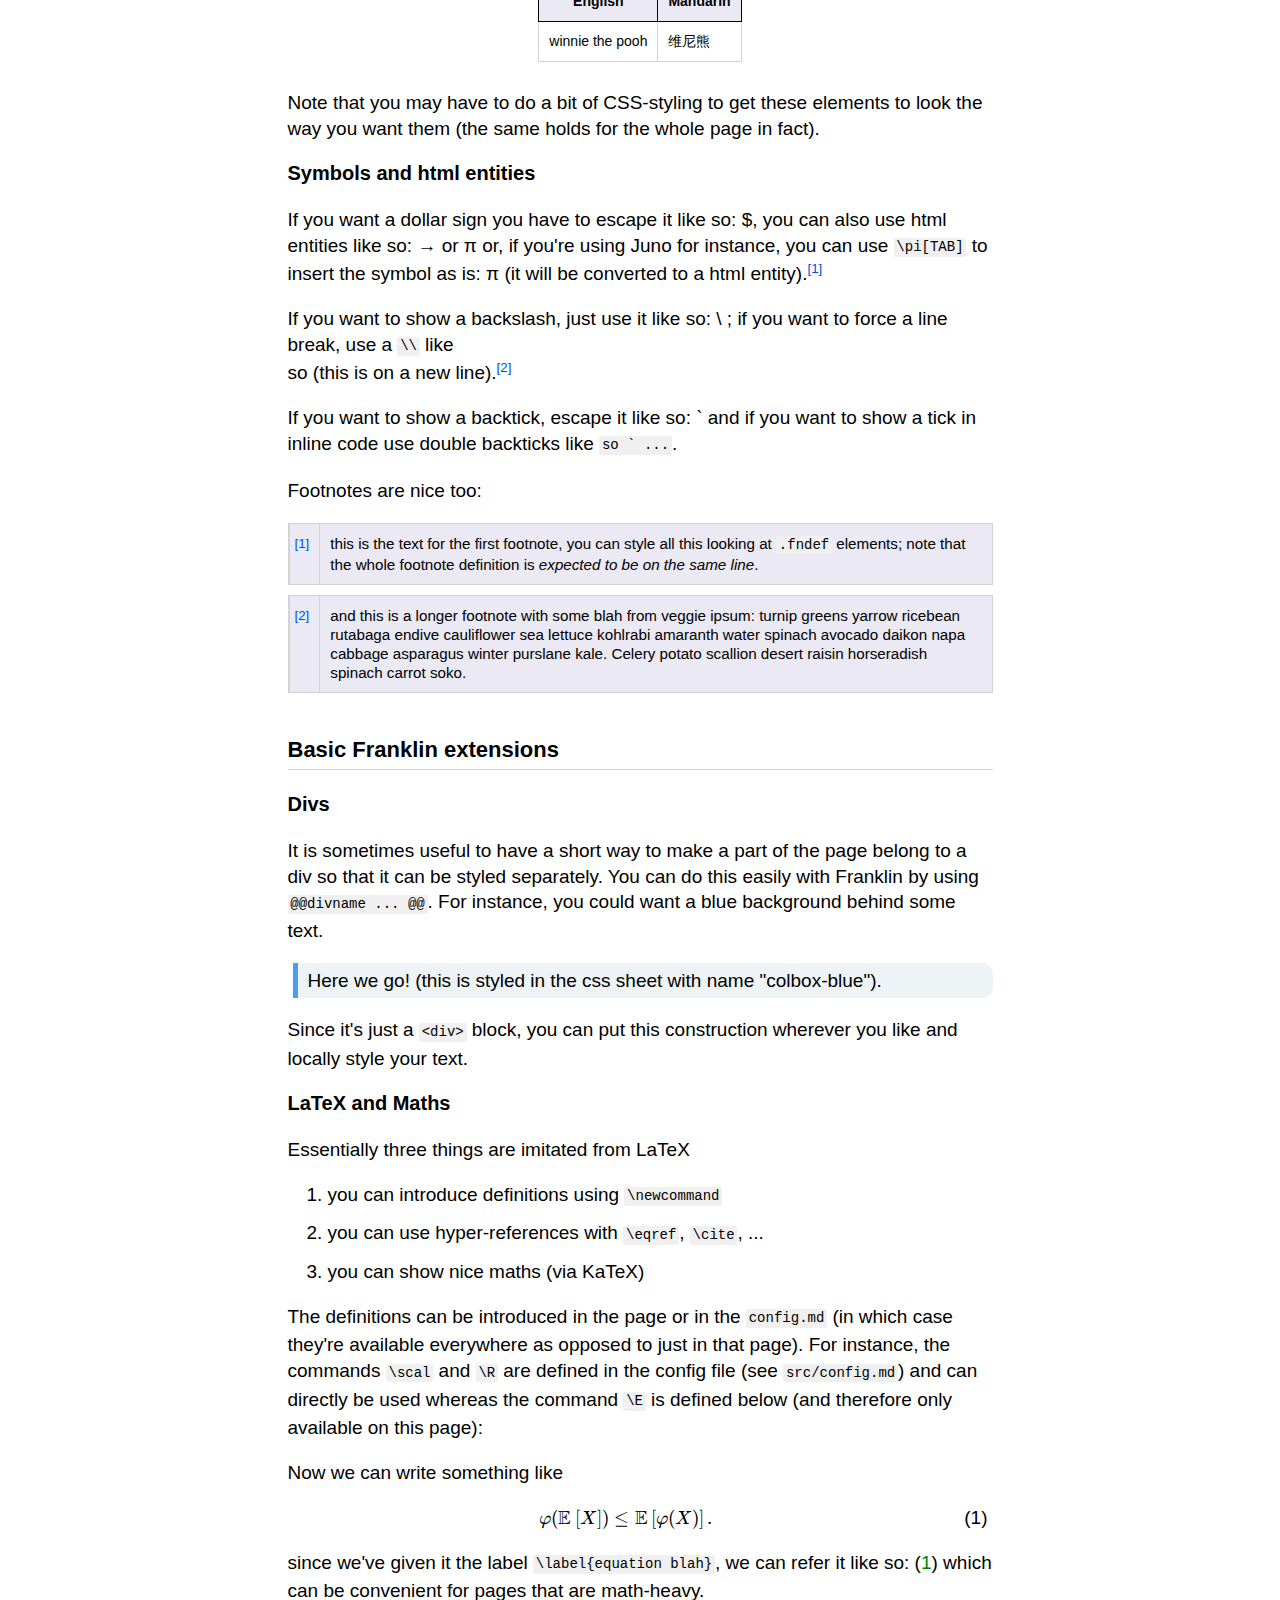
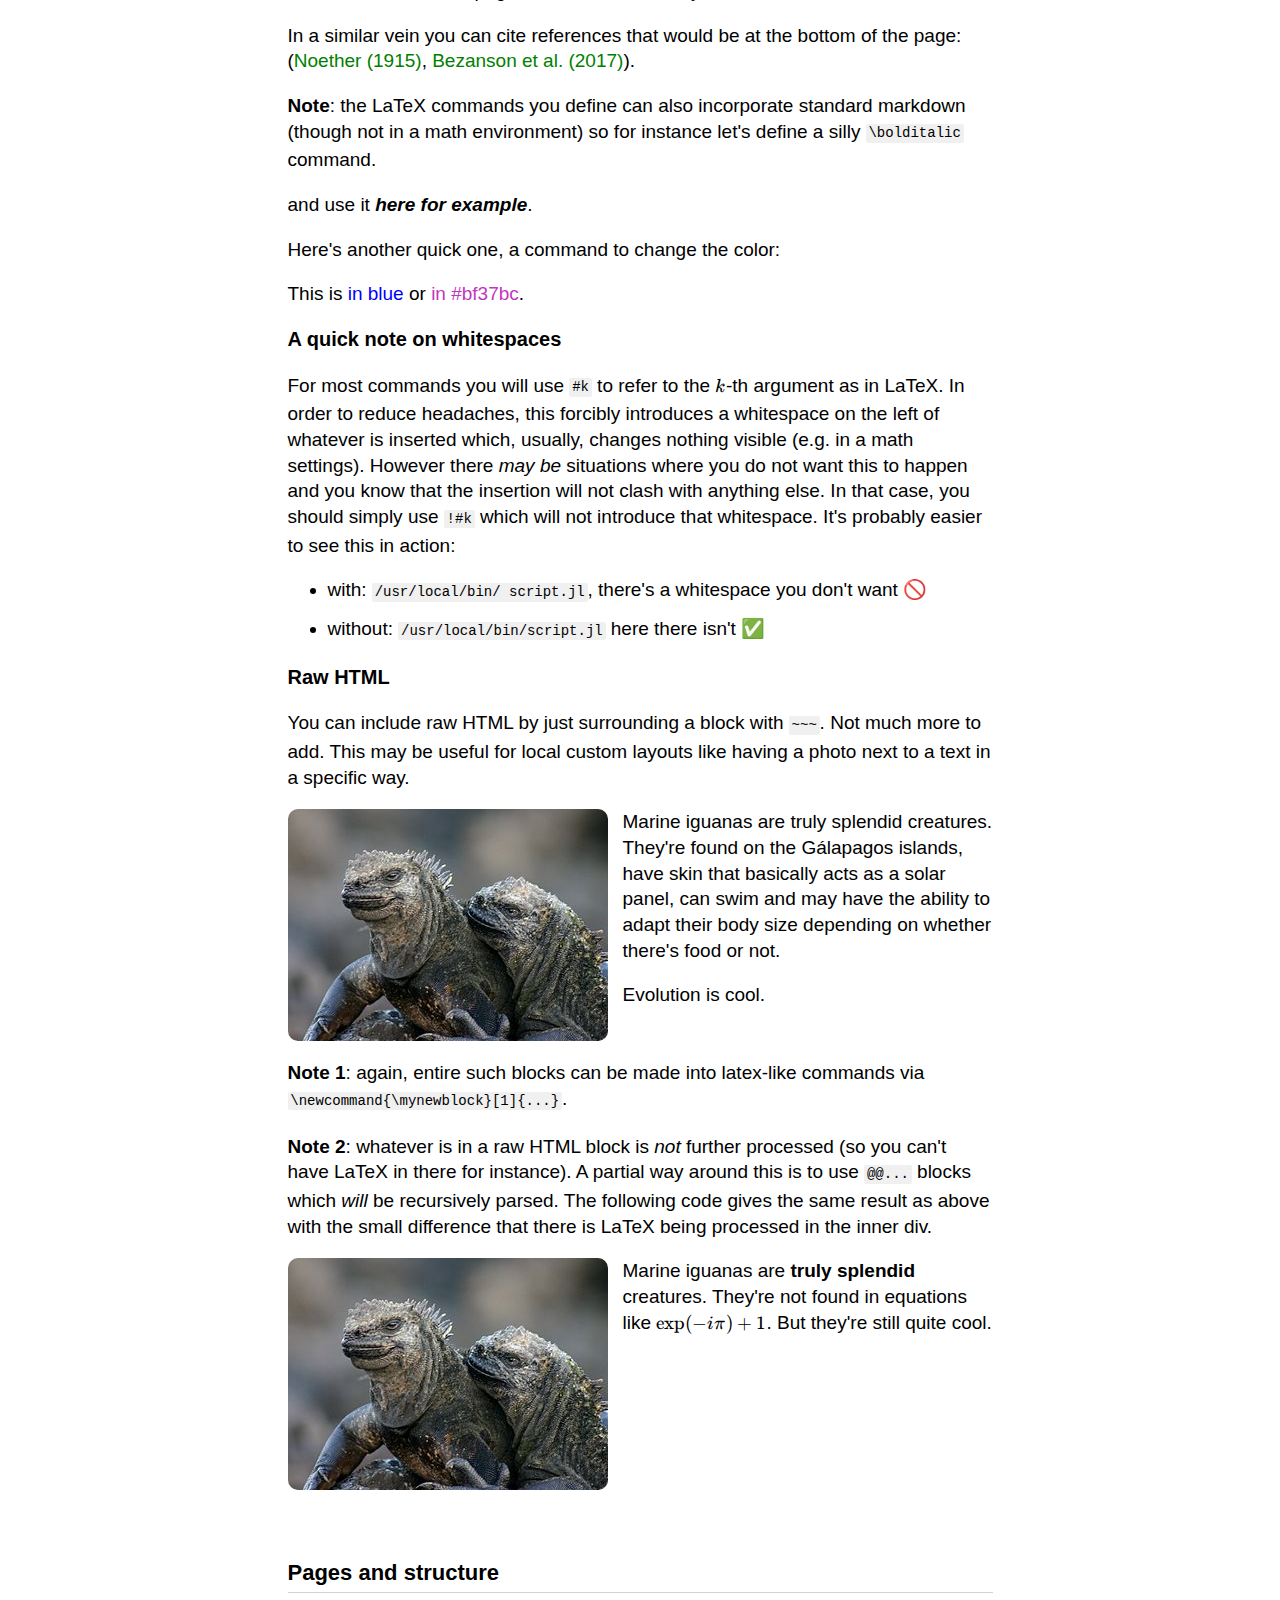
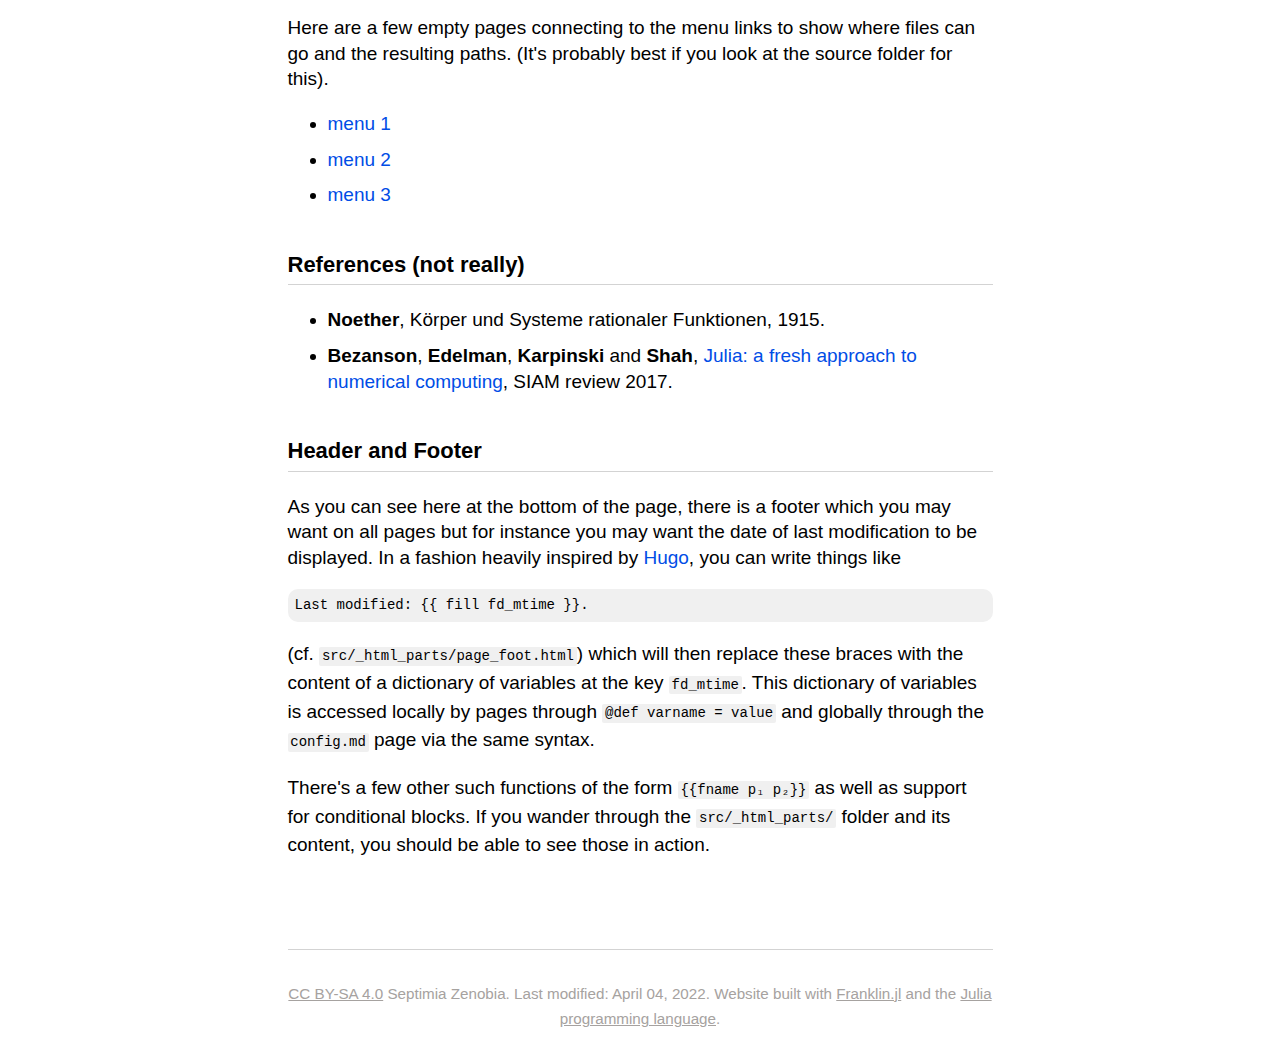
==== commit 7883d524: "Deploying to gh-pages from  @ 6986557d987e4a979db79c2ce48530dd76f0836a 🚀" ====
--- a/index.html
+++ b/index.html
@@ -14,7 +14,7 @@
 <p>&#40;cf. <code>src/_html_parts/page_foot.html</code>&#41; which will then replace these braces with the content of a dictionary of variables at the key <code>fd_mtime</code>. This dictionary of variables is accessed locally by pages through <code>@def varname &#61; value</code> and globally through the <code>config.md</code> page via the same syntax.</p>
 <p>There&#39;s a few other such functions of the form <code>&#123;&#123;fname p₁ p₂&#125;&#125;</code> as well as support for conditional blocks. If you wander through the <code>src/_html_parts/</code> folder and its content, you should be able to see those in action.</p>
 <div class=page-foot >
-    <a href="http://creativecommons.org/licenses/by-sa/4.0/">CC BY-SA 4.0</a> Septimia Zenobia. Last modified: April 03, 2022.
+    <a href="http://creativecommons.org/licenses/by-sa/4.0/">CC BY-SA 4.0</a> Septimia Zenobia. Last modified: April 04, 2022.
     Website built with <a href="https://github.com/tlienart/Franklin.jl">Franklin.jl</a> and the <a href="https://julialang.org">Julia programming language</a>.
 </div>
 </div>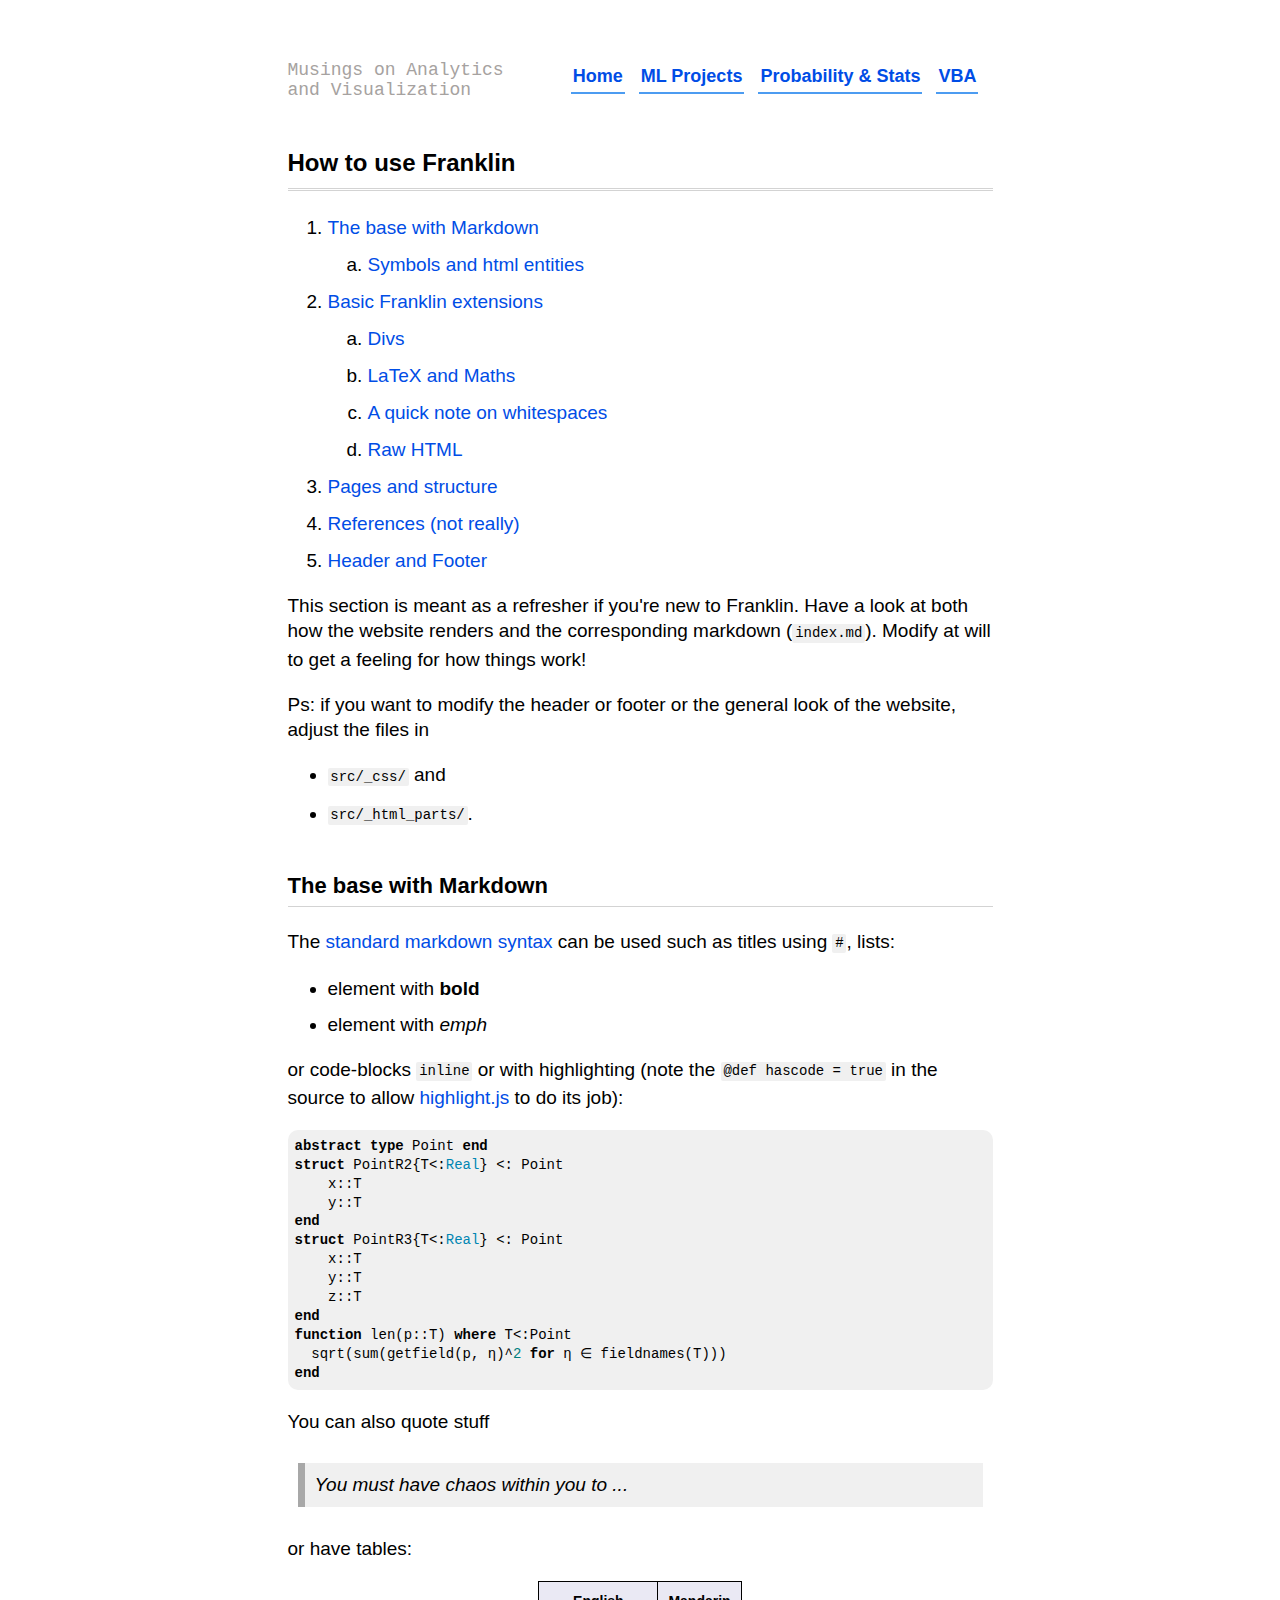
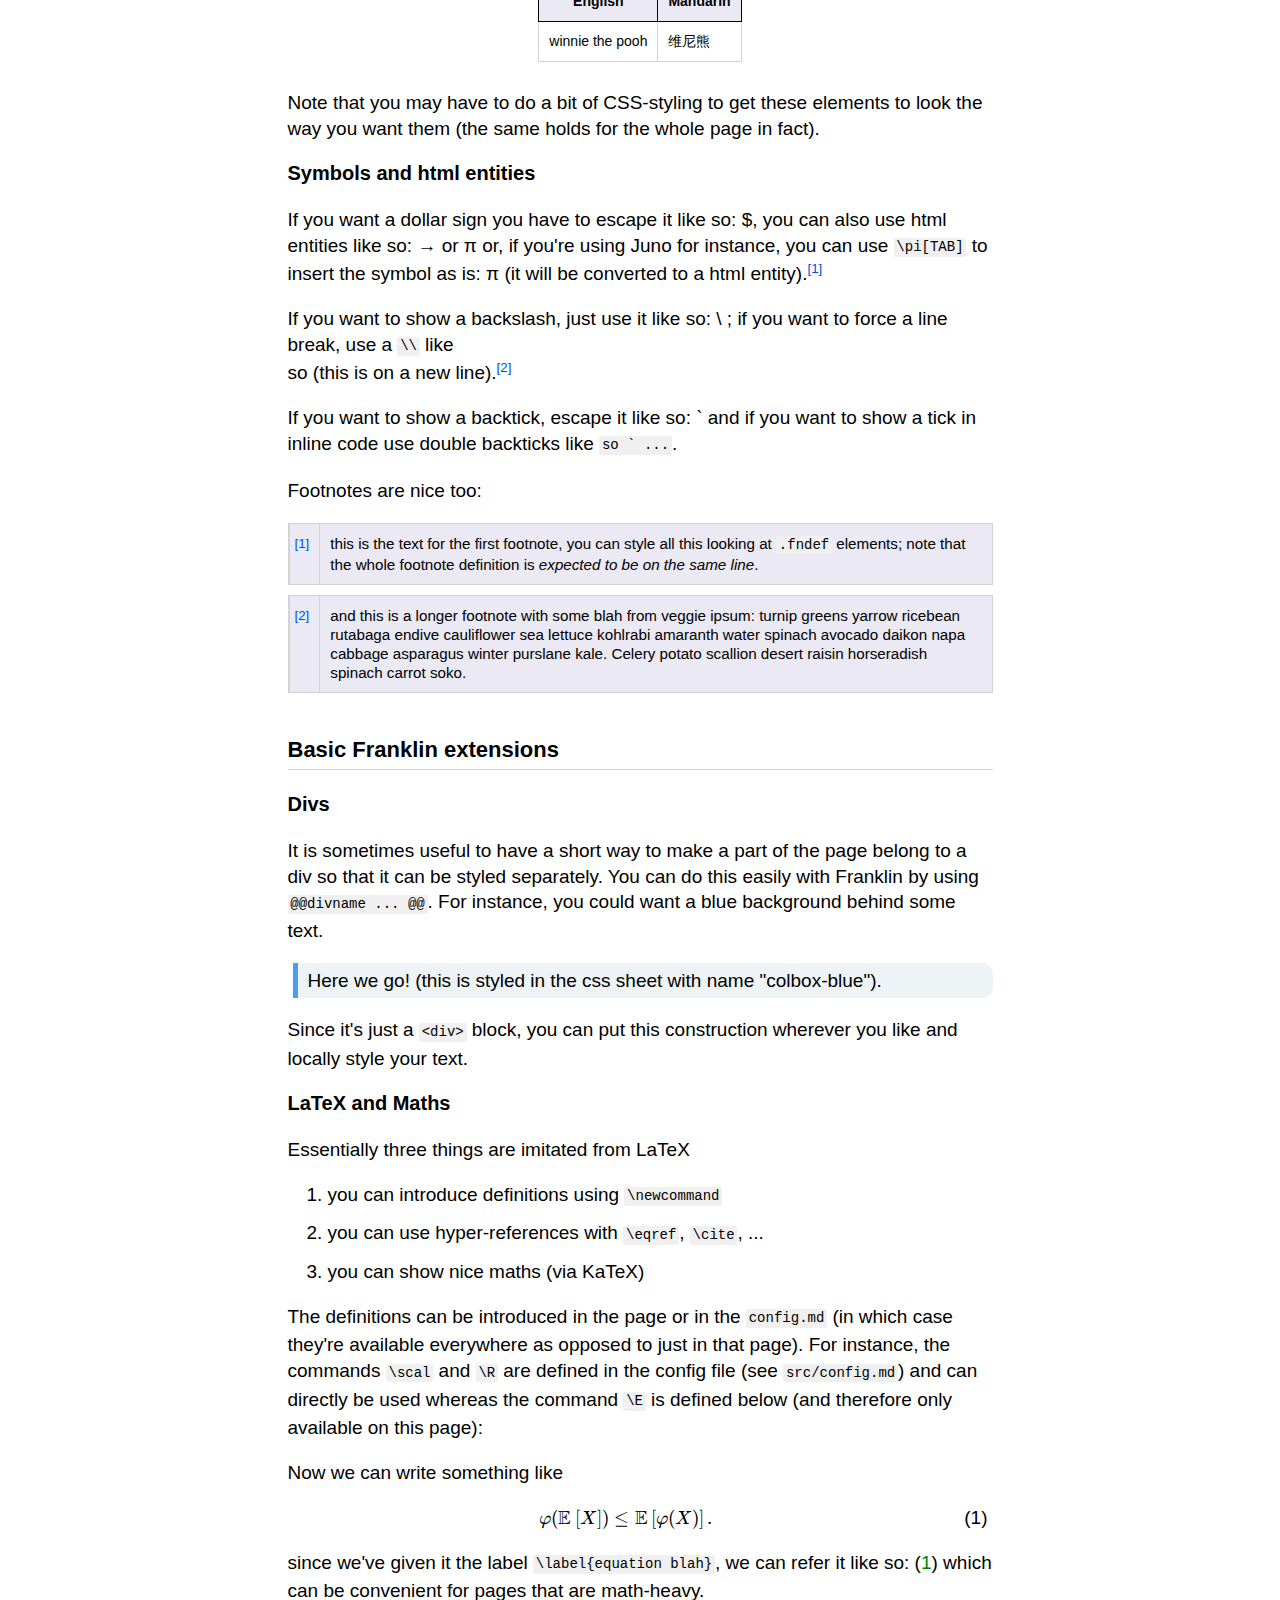
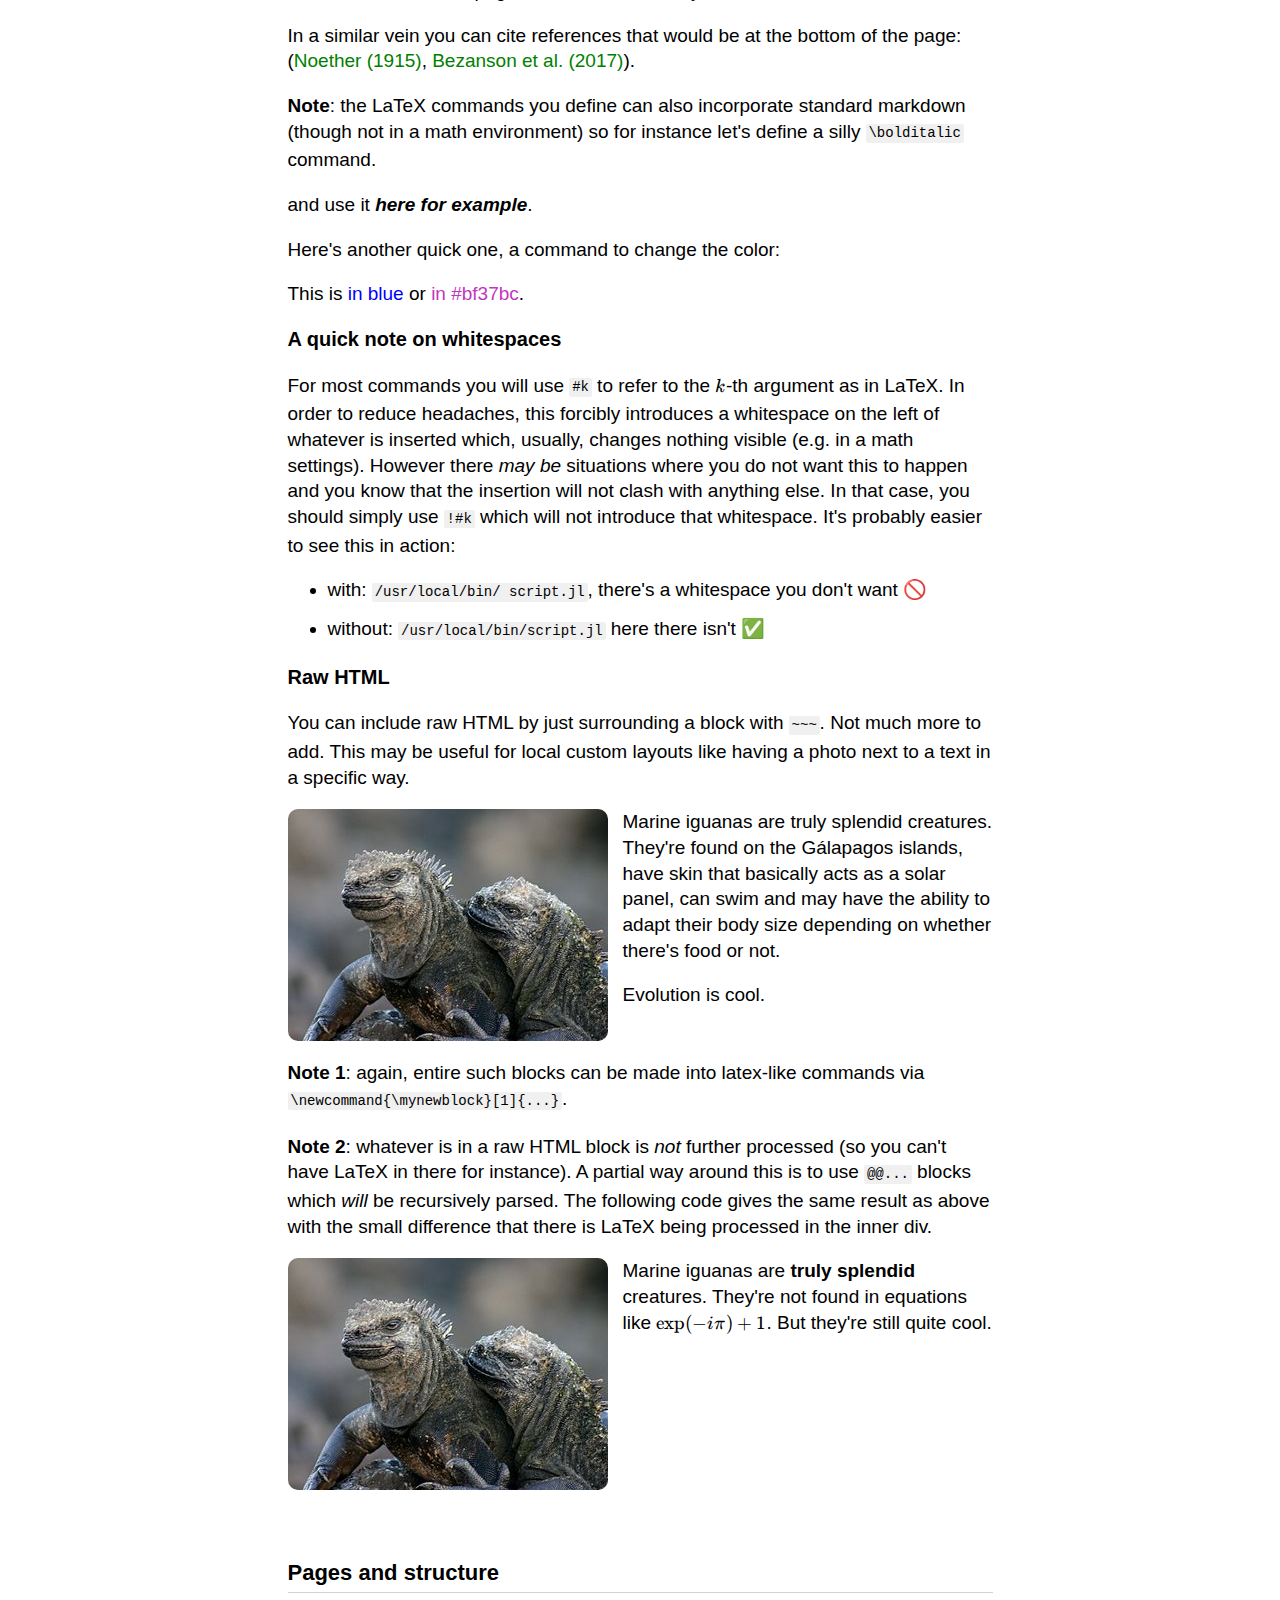
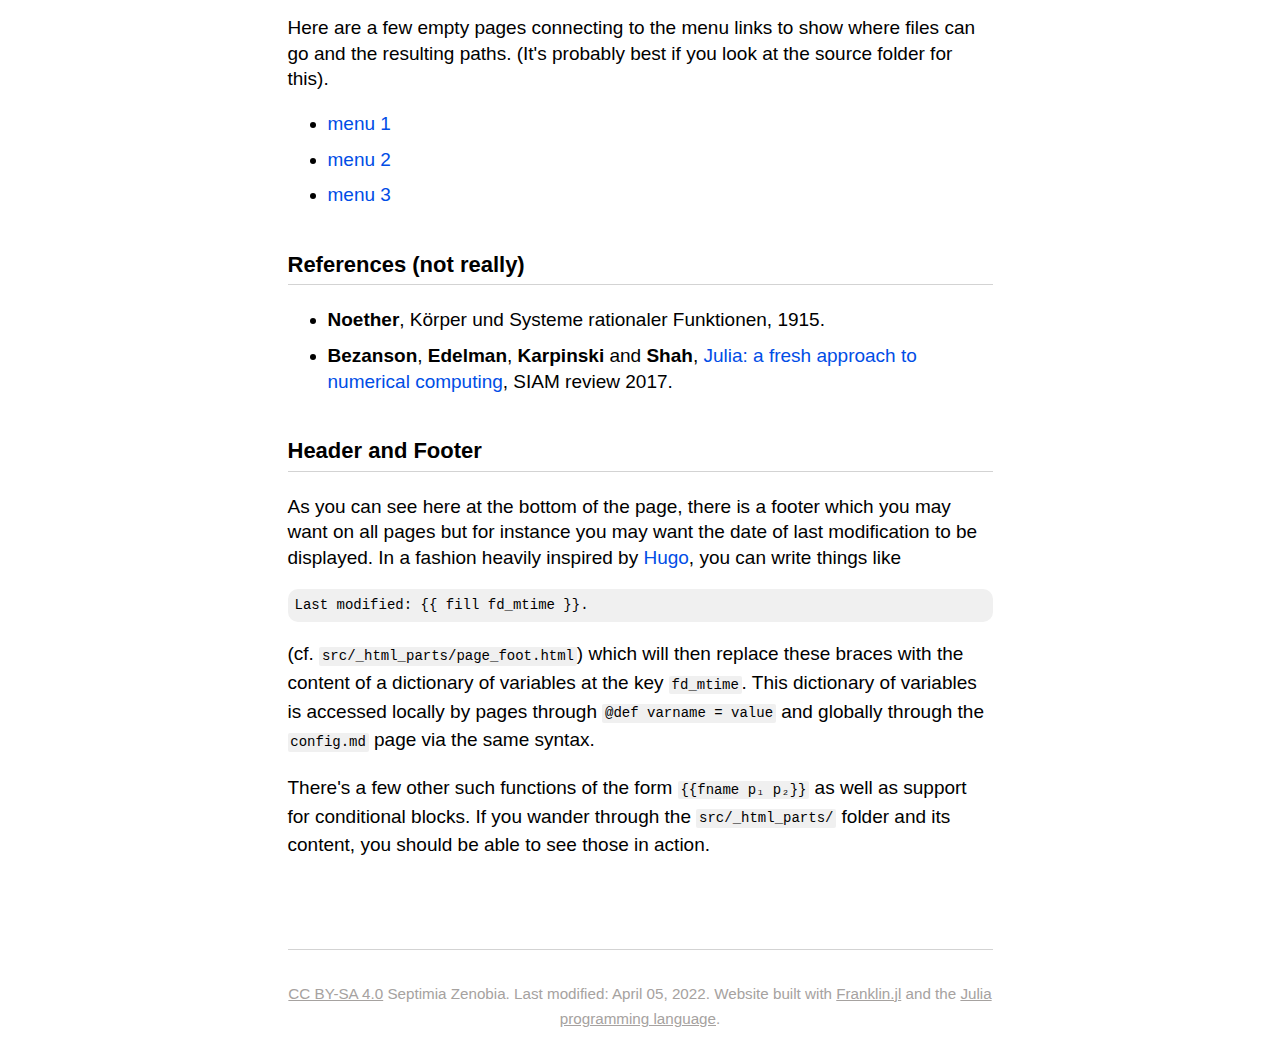
==== commit 67ccbb8e: "Deploying to gh-pages from  @ ffa069ba13ce3bae6ae74fbe99d2d32cebf2850f 🚀" ====
--- a/index.html
+++ b/index.html
@@ -14,7 +14,7 @@
 <p>&#40;cf. <code>src/_html_parts/page_foot.html</code>&#41; which will then replace these braces with the content of a dictionary of variables at the key <code>fd_mtime</code>. This dictionary of variables is accessed locally by pages through <code>@def varname &#61; value</code> and globally through the <code>config.md</code> page via the same syntax.</p>
 <p>There&#39;s a few other such functions of the form <code>&#123;&#123;fname p₁ p₂&#125;&#125;</code> as well as support for conditional blocks. If you wander through the <code>src/_html_parts/</code> folder and its content, you should be able to see those in action.</p>
 <div class=page-foot >
-    <a href="http://creativecommons.org/licenses/by-sa/4.0/">CC BY-SA 4.0</a> Septimia Zenobia. Last modified: April 04, 2022.
+    <a href="http://creativecommons.org/licenses/by-sa/4.0/">CC BY-SA 4.0</a> Septimia Zenobia. Last modified: April 05, 2022.
     Website built with <a href="https://github.com/tlienart/Franklin.jl">Franklin.jl</a> and the <a href="https://julialang.org">Julia programming language</a>.
 </div>
 </div>--- a/css/franklin.css
+++ b/css/franklin.css
@@ -1 +1 @@
-@charset "utf-8"; :root{--block-background:hsl(0,0%,94%);--output-background:hsl(0,0%,98%);--small:14px;--normal:19px;--text-color:hsv(0,0%,20%)}html{font-family:Helvetica,Arial,sans-serif;font-size:var(--normal);color:var(--text-color)}.franklin-content .row{display:block}.franklin-content .left{float:left;margin-right:15px}.franklin-content .right{float:right}.franklin-content .container img{width:auto;padding-left:0;border-radius:10px}.franklin-content .footnote{position:relative;top:-0.5em;font-size:70%}.franklin-content .page-foot a{text-decoration:none;color:#a6a2a0;text-decoration:underline}.page-foot{font-size:80%;font-family:Arial,serif;color:#a6a2a0;text-align:center;margin-top:6em;border-top:1px solid lightgrey;padding-top:2em;margin-bottom:4em}.franklin-toc li{margin:.6rem 0}.franklin-content{position:relative;padding-left:12.5%;padding-right:12.5%;line-height:1.35em}@media (min-width:940px){.franklin-content{width:705px;margin-left:auto;margin-right:auto}}@media (max-width:480px){.franklin-content{padding-left:6%;padding-right:6%}}.franklin-content h1{font-size:24px}.franklin-content h2{font-size:22px}.franklin-content h3{font-size:20px}.franklin-content h1,h2,h3,h4,h5,h6{text-align:left}.franklin-content h1{padding-bottom:.5em;border-bottom:3px double lightgrey;margin-top:1.5em;margin-bottom:1em}.franklin-content h2{padding-bottom:.3em;border-bottom:1px solid lightgrey;margin-top:2em;margin-bottom:1em}.franklin-content h1 a{color:inherit}.franklin-content h1 a:hover{text-decoration:none}.franklin-content h2 a{color:inherit}.franklin-content h2 a:hover{text-decoration:none}.franklin-content h3 a{color:inherit}.franklin-content h3 a:hover{text-decoration:none}.franklin-content h4 a{color:inherit}.franklin-content h4 a:hover{text-decoration:none}.franklin-content h5 a{color:inherit}.franklin-content h5 a:hover{text-decoration:none}.franklin-content h6 a{color:inherit}.franklin-content h6 a:hover{text-decoration:none}.franklin-content table{margin-left:auto;margin-right:auto;border-collapse:collapse;text-align:center}.franklin-toc ol ol{list-style-type:lower-alpha}.franklin-content th,td{font-size:var(--small);padding:10px;border:1px solid black}.franklin-content blockquote{background:var(--block-background);border-left:7px solid #a8a8a8;margin:1.5em 10px;padding:.5em 10px;font-style:italic}.franklin-content blockquote p{display:inline}.franklin-content li p{margin:10px 0}.franklin-content a{color:#004de6;text-decoration:none}.franklin-content a:hover{text-decoration:underline}.franklin-content .eqref a{color:green}.franklin-content .bibref a{color:green}.franklin-content sup{font-size:70%;vertical-align:super;line-height:0}.franklin-content table.fndef{margin:0;margin-bottom:10px}.franklin-content .fndef tr,td{padding:0;border:0;text-align:left}.franklin-content .fndef tr{border-left:2px solid lightgray}.franklin-content .fndef td.fndef-backref{vertical-align:top;font-size:70%;padding-left:5px}.franklin-content .fndef td.fndef-content{font-size:80%;padding-left:10px;width:100%}.franklin-content img{width:70%;text-align:center;padding-left:10%}.franklin-content .img-small img{width:50%;text-align:center;padding-left:20%}body{counter-reset:eqnum}.katex{font-size:1em !important}.katex-display .katex{display:inline-block;white-space:normal}.katex-display::after{counter-increment:eqnum;content:"(" counter(eqnum) ")";position:relative;float:right;padding-right:5px}.nonumber .katex-display::after{counter-increment:nothing;content:""}code{background-color:var(--block-background);padding:.1em .2em;border-radius:2px;font-size:var(--small)}.hljs{font-size:var(--small);line-height:1.35em;border-radius:10px}.hljs-meta,.hljs-metas,.hljs-metap{font-weight:bold}.hljs-meta{color:#19b333}.hljs-metas{color:red}.hljs-metap{color:#3383e7}.code-output{background:var(--output-background);border:1px dashed #dbdbdb}.franklin-content .colbox-blue{background-color:#eef3f5;padding-top:5px;padding-right:10px;padding-left:10px;padding-bottom:5px;margin-left:5px;margin-top:5px;margin-bottom:5px;border-radius:0 10px 10px 0;border-left:5px solid #4c9cf1}+@charset "utf-8"; :root{--block-background:hsl(0,0%,94%);--output-background:hsl(0,0%,98%);--small:14px;--normal:19px;--text-color:hsv(0,0%,20%)}html{font-family:Helvetica,Arial,sans-serif;font-size:var(--normal);color:var(--text-color)}.franklin-content .row{display:block}.franklin-content .left{float:left;margin-right:15px}.franklin-content .right{float:right}.franklin-content .container img{width:auto;padding-left:0;border-radius:10px}.franklin-content .footnote{position:relative;top:-0.5em;font-size:70%}.franklin-content .page-foot a{text-decoration:none;color:#a6a2a0;text-decoration:underline}.page-foot{font-size:80%;font-family:Arial,serif;color:#a6a2a0;text-align:center;margin-top:6em;border-top:1px solid lightgrey;padding-top:2em;margin-bottom:4em}.franklin-toc li{margin:.6rem 0}.franklin-content{position:relative;padding-left:7.5%;padding-right:7.5%;line-height:1.35em}@media (min-width:940px){.franklin-content{width:705px;margin-left:auto;margin-right:auto}}@media (max-width:480px){.franklin-content{padding-left:6%;padding-right:6%}}.franklin-content h1{font-size:24px}.franklin-content h2{font-size:22px}.franklin-content h3{font-size:20px}.franklin-content h1,h2,h3,h4,h5,h6{text-align:left}.franklin-content h1{padding-bottom:.5em;border-bottom:3px double lightgrey;margin-top:1.5em;margin-bottom:1em}.franklin-content h2{padding-bottom:.3em;border-bottom:1px solid lightgrey;margin-top:2em;margin-bottom:1em}.franklin-content h1 a{color:inherit}.franklin-content h1 a:hover{text-decoration:none}.franklin-content h2 a{color:inherit}.franklin-content h2 a:hover{text-decoration:none}.franklin-content h3 a{color:inherit}.franklin-content h3 a:hover{text-decoration:none}.franklin-content h4 a{color:inherit}.franklin-content h4 a:hover{text-decoration:none}.franklin-content h5 a{color:inherit}.franklin-content h5 a:hover{text-decoration:none}.franklin-content h6 a{color:inherit}.franklin-content h6 a:hover{text-decoration:none}.franklin-content table{margin-left:auto;margin-right:auto;border-collapse:collapse;text-align:center}.franklin-toc ol ol{list-style-type:lower-alpha}.franklin-content th,td{font-size:var(--small);padding:10px;border:1px solid black}.franklin-content blockquote{background:var(--block-background);border-left:7px solid #a8a8a8;margin:1.5em 10px;padding:.5em 10px;font-style:italic}.franklin-content blockquote p{display:inline}.franklin-content li p{margin:10px 0}.franklin-content a{color:#004de6;text-decoration:none}.franklin-content a:hover{text-decoration:underline}.franklin-content .eqref a{color:green}.franklin-content .bibref a{color:green}.franklin-content sup{font-size:70%;vertical-align:super;line-height:0}.franklin-content table.fndef{margin:0;margin-bottom:10px}.franklin-content .fndef tr,td{padding:0;border:0;text-align:left}.franklin-content .fndef tr{border-left:2px solid lightgray}.franklin-content .fndef td.fndef-backref{vertical-align:top;font-size:70%;padding-left:5px}.franklin-content .fndef td.fndef-content{font-size:80%;padding-left:10px;width:100%}.franklin-content img{width:70%;text-align:center;padding-left:10%}.franklin-content .img-small img{width:50%;text-align:center;padding-left:20%}body{counter-reset:eqnum}.katex{font-size:1em !important}.katex-display .katex{display:inline-block;white-space:normal}.katex-display::after{counter-increment:eqnum;content:"(" counter(eqnum) ")";position:relative;float:right;padding-right:5px}.nonumber .katex-display::after{counter-increment:nothing;content:""}code{background-color:var(--block-background);padding:.1em .2em;border-radius:2px;font-size:var(--small)}.hljs{font-size:var(--small);line-height:1.35em;border-radius:10px}.hljs-meta,.hljs-metas,.hljs-metap{font-weight:bold}.hljs-meta{color:#19b333}.hljs-metas{color:red}.hljs-metap{color:#3383e7}.code-output{background:var(--output-background);border:1px dashed #dbdbdb}.franklin-content .colbox-blue{background-color:#eef3f5;padding-top:5px;padding-right:10px;padding-left:10px;padding-bottom:5px;margin-left:5px;margin-top:5px;margin-bottom:5px;border-radius:0 10px 10px 0;border-left:5px solid #4c9cf1}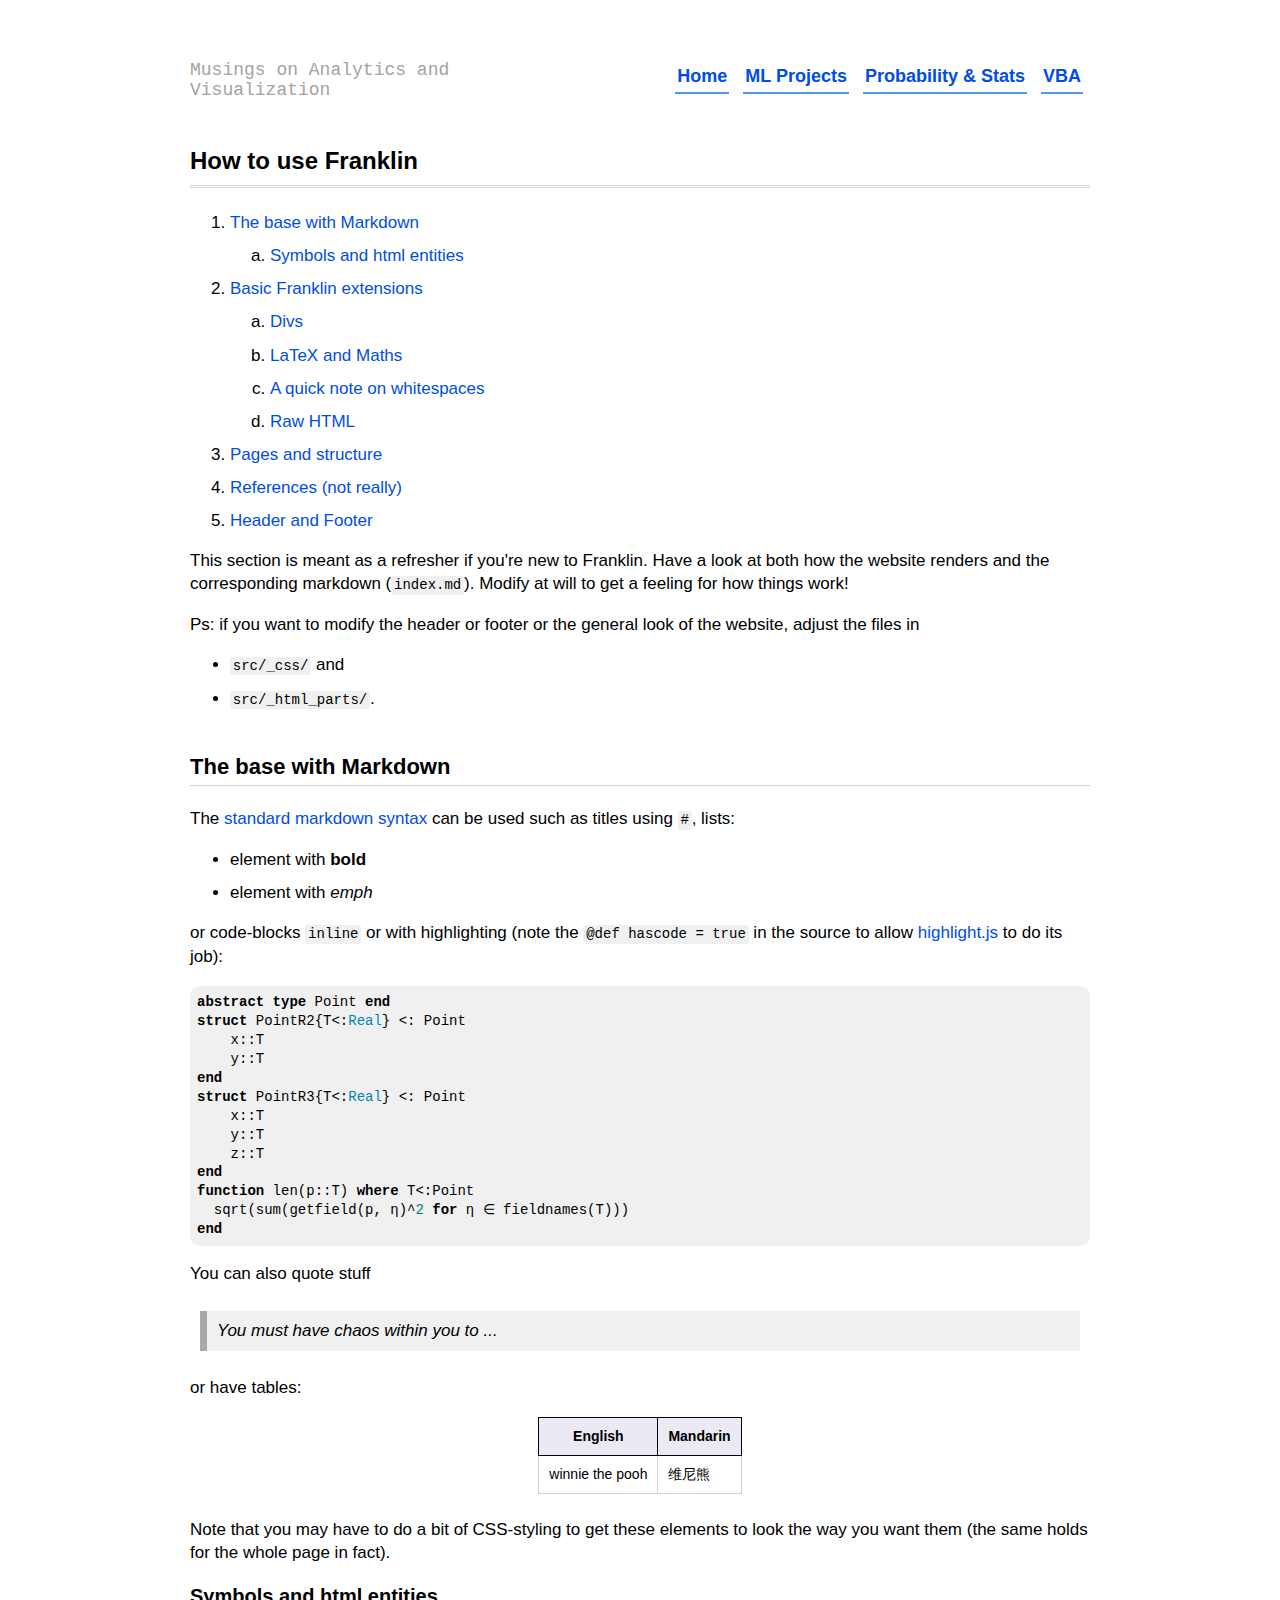
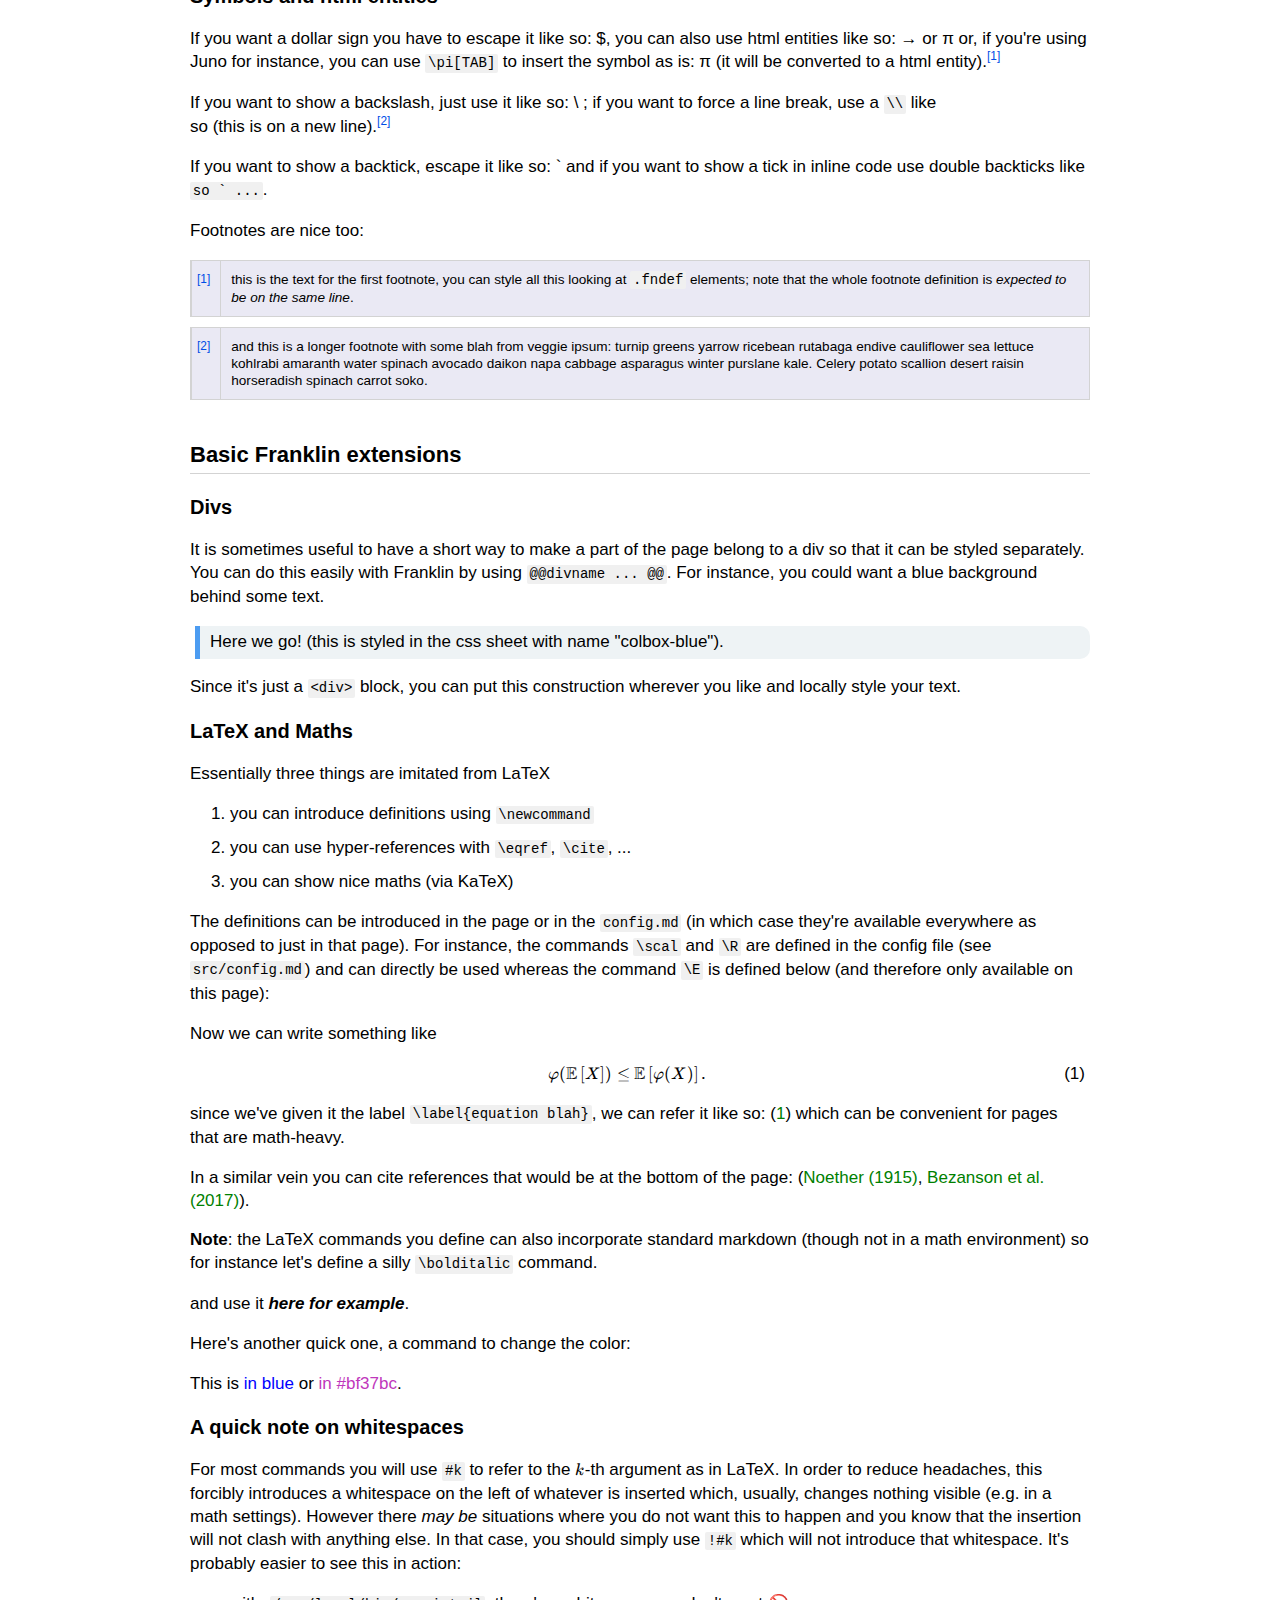
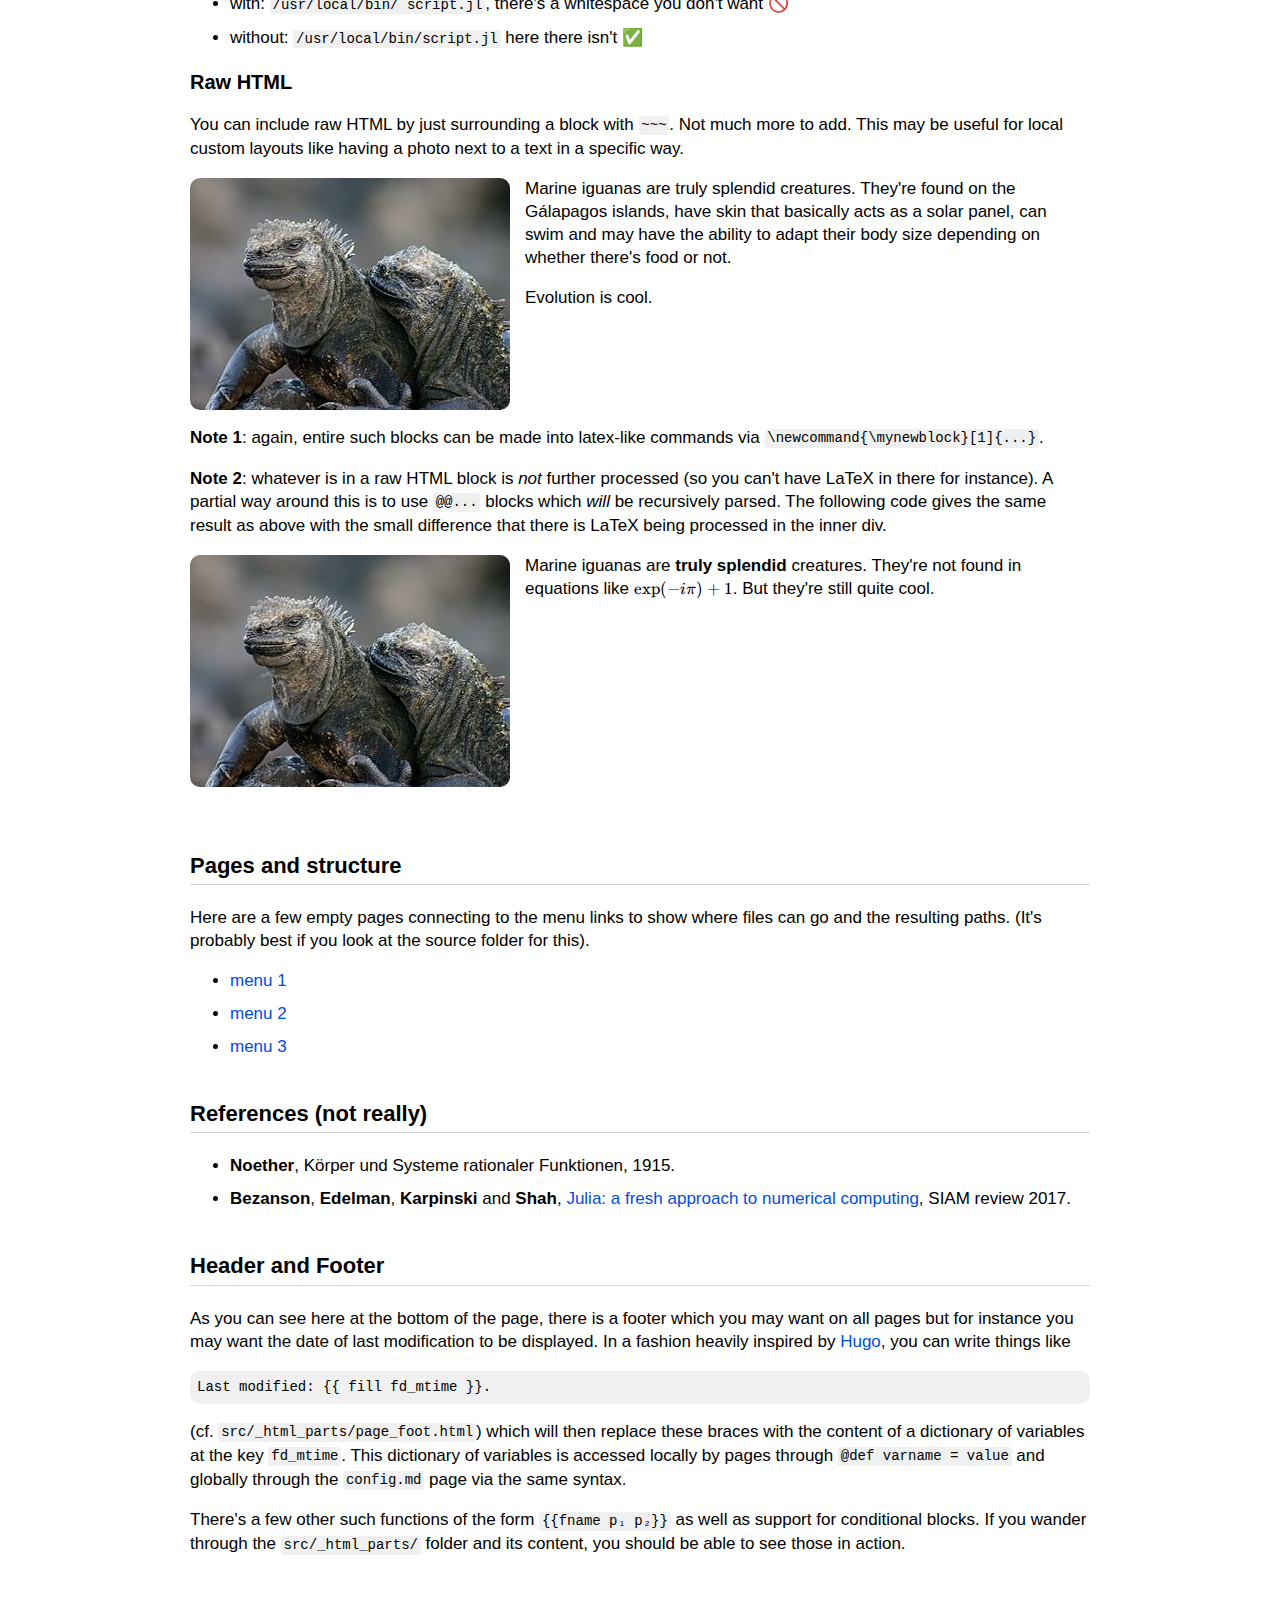
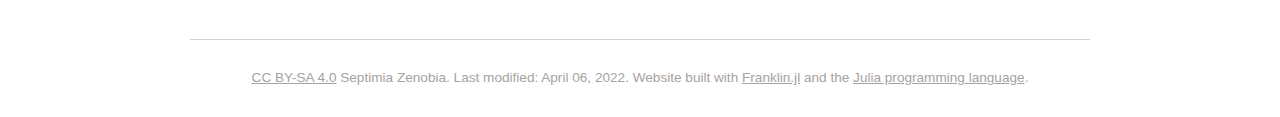
==== commit 34306fc5: "Deploying to gh-pages from  @ 2b57ff89650d3c924d8a39565daab5606942b028 🚀" ====
--- a/index.html
+++ b/index.html
@@ -14,7 +14,7 @@
 <p>&#40;cf. <code>src/_html_parts/page_foot.html</code>&#41; which will then replace these braces with the content of a dictionary of variables at the key <code>fd_mtime</code>. This dictionary of variables is accessed locally by pages through <code>@def varname &#61; value</code> and globally through the <code>config.md</code> page via the same syntax.</p>
 <p>There&#39;s a few other such functions of the form <code>&#123;&#123;fname p₁ p₂&#125;&#125;</code> as well as support for conditional blocks. If you wander through the <code>src/_html_parts/</code> folder and its content, you should be able to see those in action.</p>
 <div class=page-foot >
-    <a href="http://creativecommons.org/licenses/by-sa/4.0/">CC BY-SA 4.0</a> Septimia Zenobia. Last modified: April 05, 2022.
+    <a href="http://creativecommons.org/licenses/by-sa/4.0/">CC BY-SA 4.0</a> Septimia Zenobia. Last modified: April 06, 2022.
     Website built with <a href="https://github.com/tlienart/Franklin.jl">Franklin.jl</a> and the <a href="https://julialang.org">Julia programming language</a>.
 </div>
 </div>--- a/css/franklin.css
+++ b/css/franklin.css
@@ -1 +1 @@
-@charset "utf-8"; :root{--block-background:hsl(0,0%,94%);--output-background:hsl(0,0%,98%);--small:14px;--normal:19px;--text-color:hsv(0,0%,20%)}html{font-family:Helvetica,Arial,sans-serif;font-size:var(--normal);color:var(--text-color)}.franklin-content .row{display:block}.franklin-content .left{float:left;margin-right:15px}.franklin-content .right{float:right}.franklin-content .container img{width:auto;padding-left:0;border-radius:10px}.franklin-content .footnote{position:relative;top:-0.5em;font-size:70%}.franklin-content .page-foot a{text-decoration:none;color:#a6a2a0;text-decoration:underline}.page-foot{font-size:80%;font-family:Arial,serif;color:#a6a2a0;text-align:center;margin-top:6em;border-top:1px solid lightgrey;padding-top:2em;margin-bottom:4em}.franklin-toc li{margin:.6rem 0}.franklin-content{position:relative;padding-left:7.5%;padding-right:7.5%;line-height:1.35em}@media (min-width:940px){.franklin-content{width:705px;margin-left:auto;margin-right:auto}}@media (max-width:480px){.franklin-content{padding-left:6%;padding-right:6%}}.franklin-content h1{font-size:24px}.franklin-content h2{font-size:22px}.franklin-content h3{font-size:20px}.franklin-content h1,h2,h3,h4,h5,h6{text-align:left}.franklin-content h1{padding-bottom:.5em;border-bottom:3px double lightgrey;margin-top:1.5em;margin-bottom:1em}.franklin-content h2{padding-bottom:.3em;border-bottom:1px solid lightgrey;margin-top:2em;margin-bottom:1em}.franklin-content h1 a{color:inherit}.franklin-content h1 a:hover{text-decoration:none}.franklin-content h2 a{color:inherit}.franklin-content h2 a:hover{text-decoration:none}.franklin-content h3 a{color:inherit}.franklin-content h3 a:hover{text-decoration:none}.franklin-content h4 a{color:inherit}.franklin-content h4 a:hover{text-decoration:none}.franklin-content h5 a{color:inherit}.franklin-content h5 a:hover{text-decoration:none}.franklin-content h6 a{color:inherit}.franklin-content h6 a:hover{text-decoration:none}.franklin-content table{margin-left:auto;margin-right:auto;border-collapse:collapse;text-align:center}.franklin-toc ol ol{list-style-type:lower-alpha}.franklin-content th,td{font-size:var(--small);padding:10px;border:1px solid black}.franklin-content blockquote{background:var(--block-background);border-left:7px solid #a8a8a8;margin:1.5em 10px;padding:.5em 10px;font-style:italic}.franklin-content blockquote p{display:inline}.franklin-content li p{margin:10px 0}.franklin-content a{color:#004de6;text-decoration:none}.franklin-content a:hover{text-decoration:underline}.franklin-content .eqref a{color:green}.franklin-content .bibref a{color:green}.franklin-content sup{font-size:70%;vertical-align:super;line-height:0}.franklin-content table.fndef{margin:0;margin-bottom:10px}.franklin-content .fndef tr,td{padding:0;border:0;text-align:left}.franklin-content .fndef tr{border-left:2px solid lightgray}.franklin-content .fndef td.fndef-backref{vertical-align:top;font-size:70%;padding-left:5px}.franklin-content .fndef td.fndef-content{font-size:80%;padding-left:10px;width:100%}.franklin-content img{width:70%;text-align:center;padding-left:10%}.franklin-content .img-small img{width:50%;text-align:center;padding-left:20%}body{counter-reset:eqnum}.katex{font-size:1em !important}.katex-display .katex{display:inline-block;white-space:normal}.katex-display::after{counter-increment:eqnum;content:"(" counter(eqnum) ")";position:relative;float:right;padding-right:5px}.nonumber .katex-display::after{counter-increment:nothing;content:""}code{background-color:var(--block-background);padding:.1em .2em;border-radius:2px;font-size:var(--small)}.hljs{font-size:var(--small);line-height:1.35em;border-radius:10px}.hljs-meta,.hljs-metas,.hljs-metap{font-weight:bold}.hljs-meta{color:#19b333}.hljs-metas{color:red}.hljs-metap{color:#3383e7}.code-output{background:var(--output-background);border:1px dashed #dbdbdb}.franklin-content .colbox-blue{background-color:#eef3f5;padding-top:5px;padding-right:10px;padding-left:10px;padding-bottom:5px;margin-left:5px;margin-top:5px;margin-bottom:5px;border-radius:0 10px 10px 0;border-left:5px solid #4c9cf1}+@charset "utf-8"; :root{--block-background:hsl(0,0%,94%);--output-background:hsl(0,0%,98%);--small:14px;--normal:17px;--text-color:hsv(0,0%,20%)}html{font-family:Helvetica,Arial,sans-serif;font-size:var(--normal);color:var(--text-color)}.franklin-content .row{display:block}.franklin-content .left{float:left;margin-right:15px}.franklin-content .right{float:right}.franklin-content .container img{width:auto;padding-left:0;border-radius:10px}.franklin-content .footnote{position:relative;top:-0.5em;font-size:70%}.franklin-content .page-foot a{text-decoration:none;color:#a6a2a0;text-decoration:underline}.page-foot{font-size:80%;font-family:Arial,serif;color:#a6a2a0;text-align:center;margin-top:6em;border-top:1px solid lightgrey;padding-top:2em;margin-bottom:4em}.franklin-toc li{margin:.6rem 0}.franklin-content{position:relative;padding-left:7.5%;padding-right:7.5%;line-height:1.35em}@media (min-width:940px){.franklin-content{width:900px;margin-left:auto;margin-right:auto}}@media (max-width:480px){.franklin-content{padding-left:6%;padding-right:6%}}.franklin-content h1{font-size:24px}.franklin-content h2{font-size:22px}.franklin-content h3{font-size:20px}.franklin-content h1,h2,h3,h4,h5,h6{text-align:left}.franklin-content h1{padding-bottom:.5em;border-bottom:3px double lightgrey;margin-top:1.5em;margin-bottom:1em}.franklin-content h2{padding-bottom:.3em;border-bottom:1px solid lightgrey;margin-top:2em;margin-bottom:1em}.franklin-content h1 a{color:inherit}.franklin-content h1 a:hover{text-decoration:none}.franklin-content h2 a{color:inherit}.franklin-content h2 a:hover{text-decoration:none}.franklin-content h3 a{color:inherit}.franklin-content h3 a:hover{text-decoration:none}.franklin-content h4 a{color:inherit}.franklin-content h4 a:hover{text-decoration:none}.franklin-content h5 a{color:inherit}.franklin-content h5 a:hover{text-decoration:none}.franklin-content h6 a{color:inherit}.franklin-content h6 a:hover{text-decoration:none}.franklin-content table{margin-left:auto;margin-right:auto;border-collapse:collapse;text-align:center}.franklin-toc ol ol{list-style-type:lower-alpha}.franklin-content th,td{font-size:var(--small);padding:10px;border:1px solid black}.franklin-content blockquote{background:var(--block-background);border-left:7px solid #a8a8a8;margin:1.5em 10px;padding:.5em 10px;font-style:italic}.franklin-content blockquote p{display:inline}.franklin-content li p{margin:10px 0}.franklin-content a{color:#004de6;text-decoration:none}.franklin-content a:hover{text-decoration:underline}.franklin-content .eqref a{color:green}.franklin-content .bibref a{color:green}.franklin-content sup{font-size:70%;vertical-align:super;line-height:0}.franklin-content table.fndef{margin:0;margin-bottom:10px}.franklin-content .fndef tr,td{padding:0;border:0;text-align:left}.franklin-content .fndef tr{border-left:2px solid lightgray}.franklin-content .fndef td.fndef-backref{vertical-align:top;font-size:70%;padding-left:5px}.franklin-content .fndef td.fndef-content{font-size:80%;padding-left:10px;width:100%}.franklin-content img{width:70%;text-align:center;padding-left:10%}.franklin-content .img-small img{width:50%;text-align:center;padding-left:20%}body{counter-reset:eqnum}.katex{font-size:1em !important}.katex-display .katex{display:inline-block;white-space:normal}.katex-display::after{counter-increment:eqnum;content:"(" counter(eqnum) ")";position:relative;float:right;padding-right:5px}.nonumber .katex-display::after{counter-increment:nothing;content:""}code{background-color:var(--block-background);padding:.1em .2em;border-radius:2px;font-size:var(--small)}.hljs{font-size:var(--small);line-height:1.35em;border-radius:10px}.hljs-meta,.hljs-metas,.hljs-metap{font-weight:bold}.hljs-meta{color:#19b333}.hljs-metas{color:red}.hljs-metap{color:#3383e7}.code-output{background:var(--output-background);border:1px dashed #dbdbdb}.franklin-content .colbox-blue{background-color:#eef3f5;padding-top:5px;padding-right:10px;padding-left:10px;padding-bottom:5px;margin-left:5px;margin-top:5px;margin-bottom:5px;border-radius:0 10px 10px 0;border-left:5px solid #4c9cf1}--- a/css/basic.css
+++ b/css/basic.css
@@ -1 +1 @@
-@charset "utf-8"; nav{width:64%;display:inline-block}nav ul{padding-left:0;margin-top:0;margin-bottom:0}nav li{display:inline-block}nav li a{color:#004de6;text-decoration:none;font-size:18px;font-weight:bold;display:inline-block;float:center;padding-top:10px;padding-right:2px;padding-left:2px;padding-bottom:5px;margin-left:7px;margin-right:7px;border-bottom:2px solid #4c9cf1;transition:color .3s ease}header{text-align:right;margin-top:50px;margin-bottom:50px;display:flex;align-items:center}header .blog-name{width:35%;display:inline-block;text-align:left;font-size:18px;font-family:"Lucida Console",Monaco,monospace;padding-top:10px}header .blog-name a{color:#a6a2a0;text-decoration:none}header li a:hover{color:black;border-bottom:2px solid black}#menu-icon{display:none}@media (max-width:480px){header{padding-left:6%;padding-right:6%}}@media (min-width:481px){header{padding-left:12.5%;padding-right:12.5%}}@media (min-width:940px){header{width:705px;margin-left:auto;margin-right:auto}}@media (max-width:760px){header{display:block}header .blog-name{display:block;width:100%;padding-bottom:10px}nav{width:100%}}@media (max-width:500px){header{height:35px;display:flex;align-items:center}header .blog-name{display:inline-block;width:70%}nav{display:inline-block;width:27%}nav ul,nav:active ul{display:none;position:absolute;background:#fff;border:1px solid #444;right:50px;top:60px;width:30%;border-radius:4px 0 4px 4px;z-index:1}nav li{text-align:left;display:block;padding:0;margin:0}header li a{border-bottom:none}header li a:hover{border-bottom:none}nav:hover ul{display:block}#menu-icon{display:inline-block;margin-right:10px;margin-top:5px}}table{line-height:1em;margin-left:auto;margin-right:auto;border-collapse:collapse;text-align:center;margin-bottom:1.5em}tr:first-of-type{background:#eae9f4}tr:first-of-type>th{text-align:center}tr,th,td{padding:10px;border:1px solid lightgray}table tbody tr td{border:1px solid lightgray}+@charset "utf-8"; nav{width:80%;display:inline-block}nav ul{padding-left:0;margin-top:0;margin-bottom:0}nav li{display:inline-block}nav li a{color:#004de6;text-decoration:none;font-size:18px;font-weight:bold;display:inline-block;float:center;padding-top:10px;padding-right:2px;padding-left:2px;padding-bottom:5px;margin-left:7px;margin-right:7px;border-bottom:2px solid #4c9cf1;transition:color .3s ease}header{text-align:right;margin-top:50px;margin-bottom:50px;display:flex;align-items:center}header .blog-name{width:40%;display:inline-block;text-align:left;font-size:18px;font-family:"Lucida Console",Monaco,monospace;padding-top:10px}header .blog-name a{color:#a6a2a0;text-decoration:none}header li a:hover{color:black;border-bottom:2px solid black}#menu-icon{display:none}@media (max-width:480px){header{padding-left:6%;padding-right:6%}}@media (min-width:481px){header{padding-left:12.5%;padding-right:12.5%}}@media (min-width:940px){header{width:900px;margin-left:auto;margin-right:auto}}@media (max-width:760px){header{display:block}header .blog-name{display:block;width:100%;padding-bottom:10px}nav{width:100%}}@media (max-width:500px){header{height:35px;display:flex;align-items:center}header .blog-name{display:inline-block;width:70%}nav{display:inline-block;width:27%}nav ul,nav:active ul{display:none;position:absolute;background:#fff;border:1px solid #444;right:50px;top:60px;width:30%;border-radius:4px 0 4px 4px;z-index:1}nav li{text-align:left;display:block;padding:0;margin:0}header li a{border-bottom:none}header li a:hover{border-bottom:none}nav:hover ul{display:block}#menu-icon{display:inline-block;margin-right:10px;margin-top:5px}}table{line-height:1em;margin-left:auto;margin-right:auto;border-collapse:collapse;text-align:center;margin-bottom:1.5em}tr:first-of-type{background:#eae9f4}tr:first-of-type>th{text-align:center}tr,th,td{padding:10px;border:1px solid lightgray}table tbody tr td{border:1px solid lightgray}